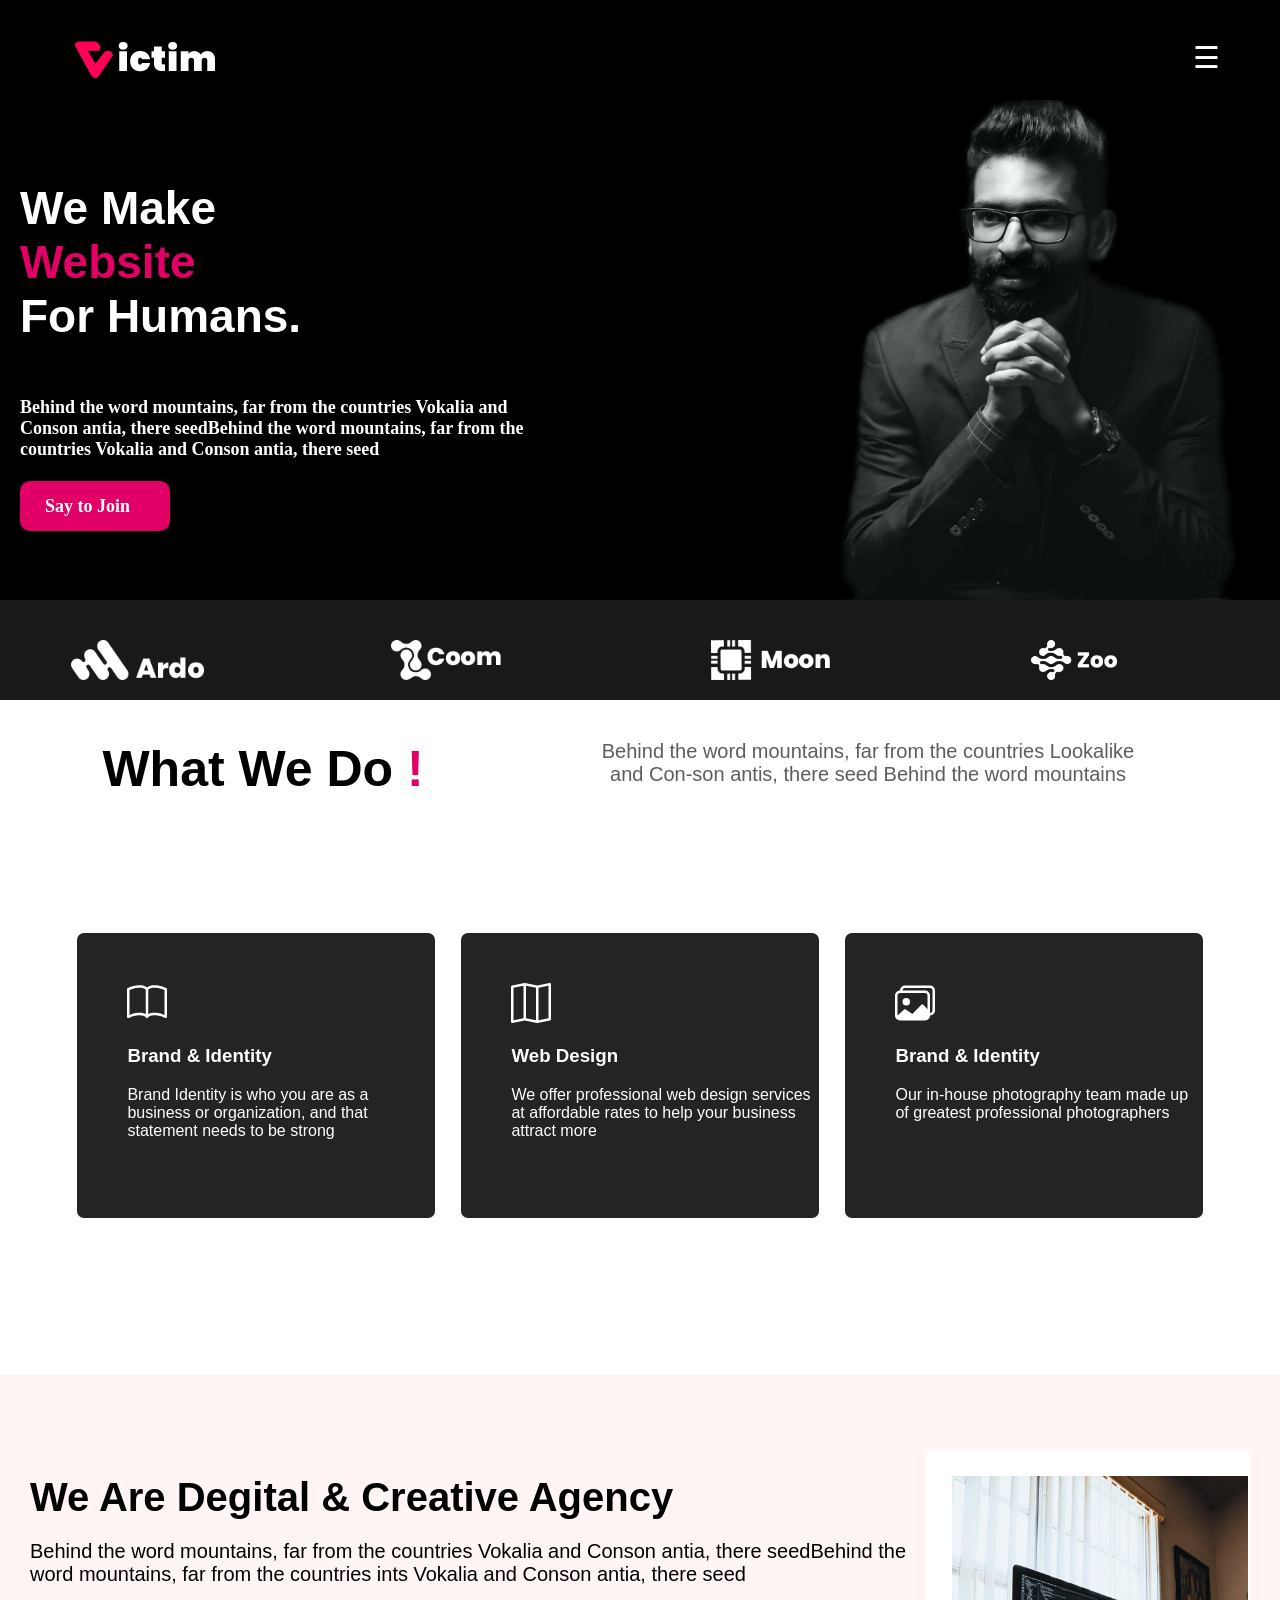
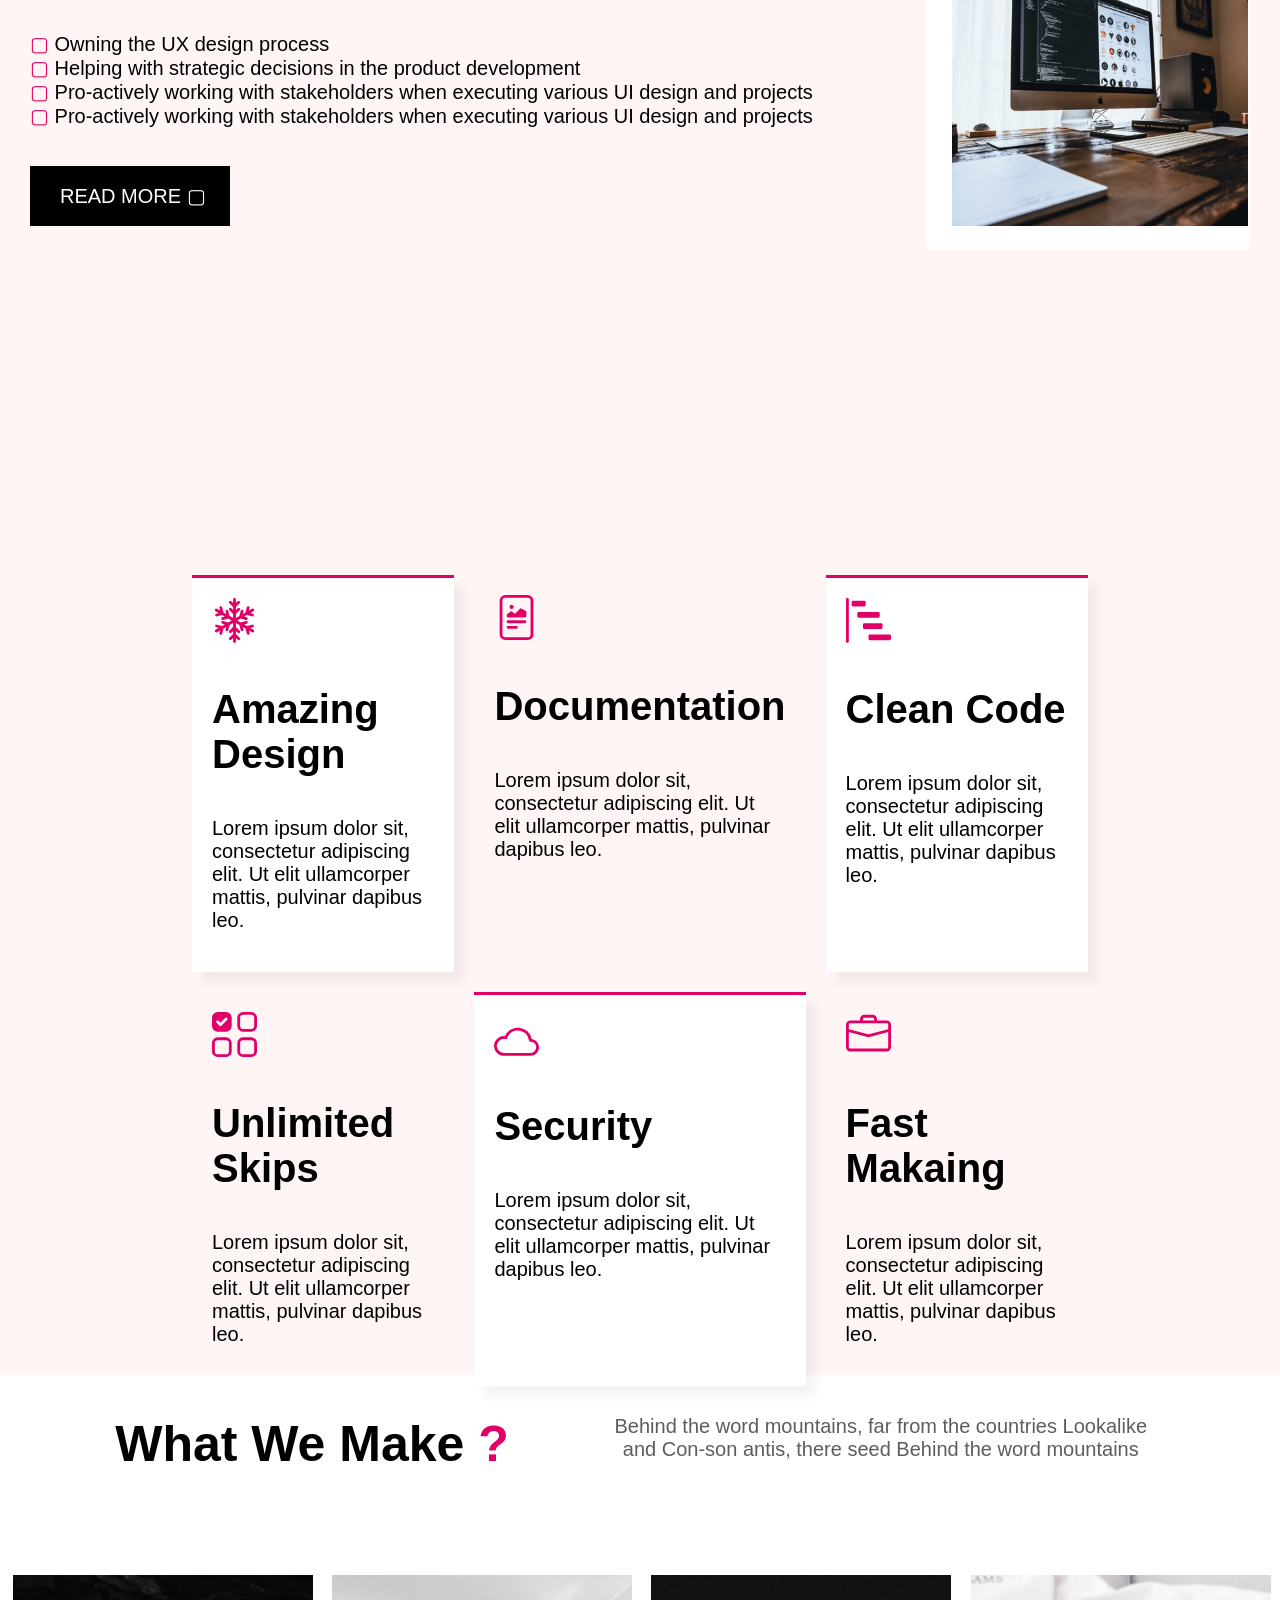
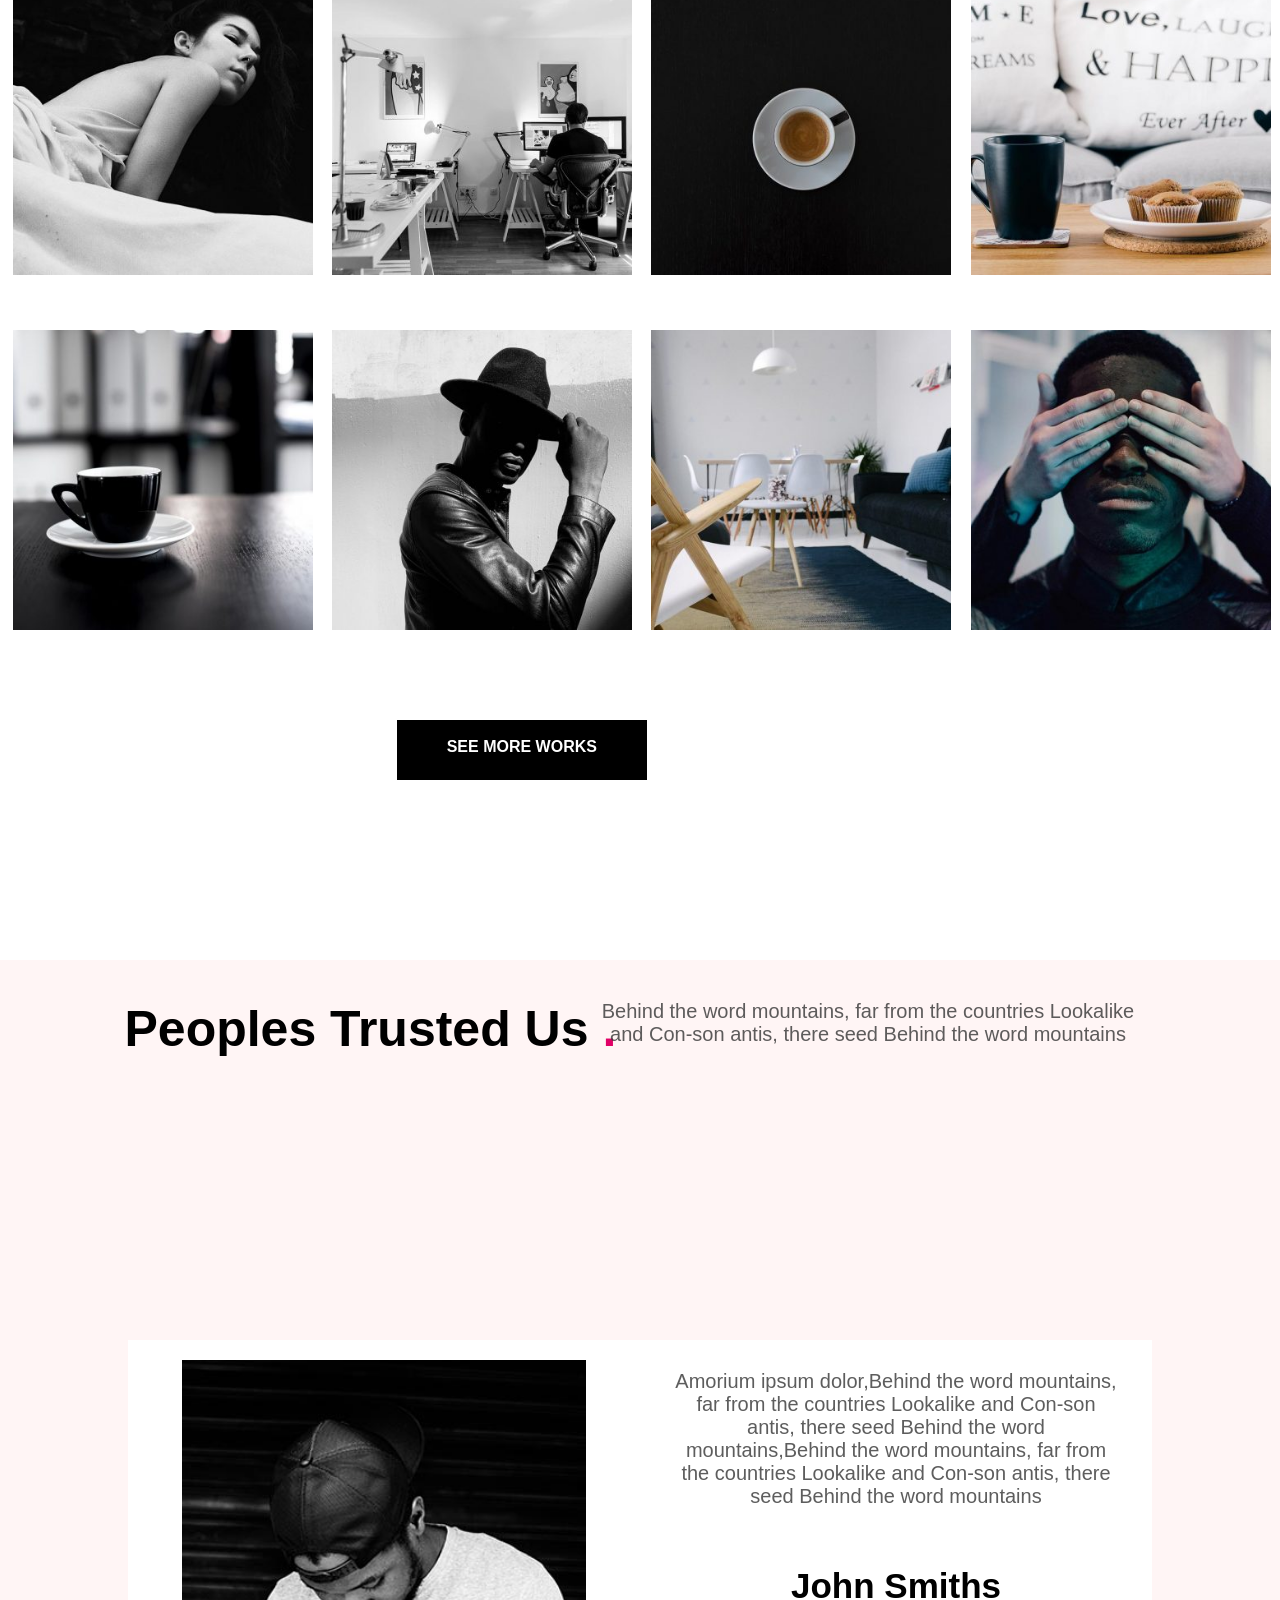
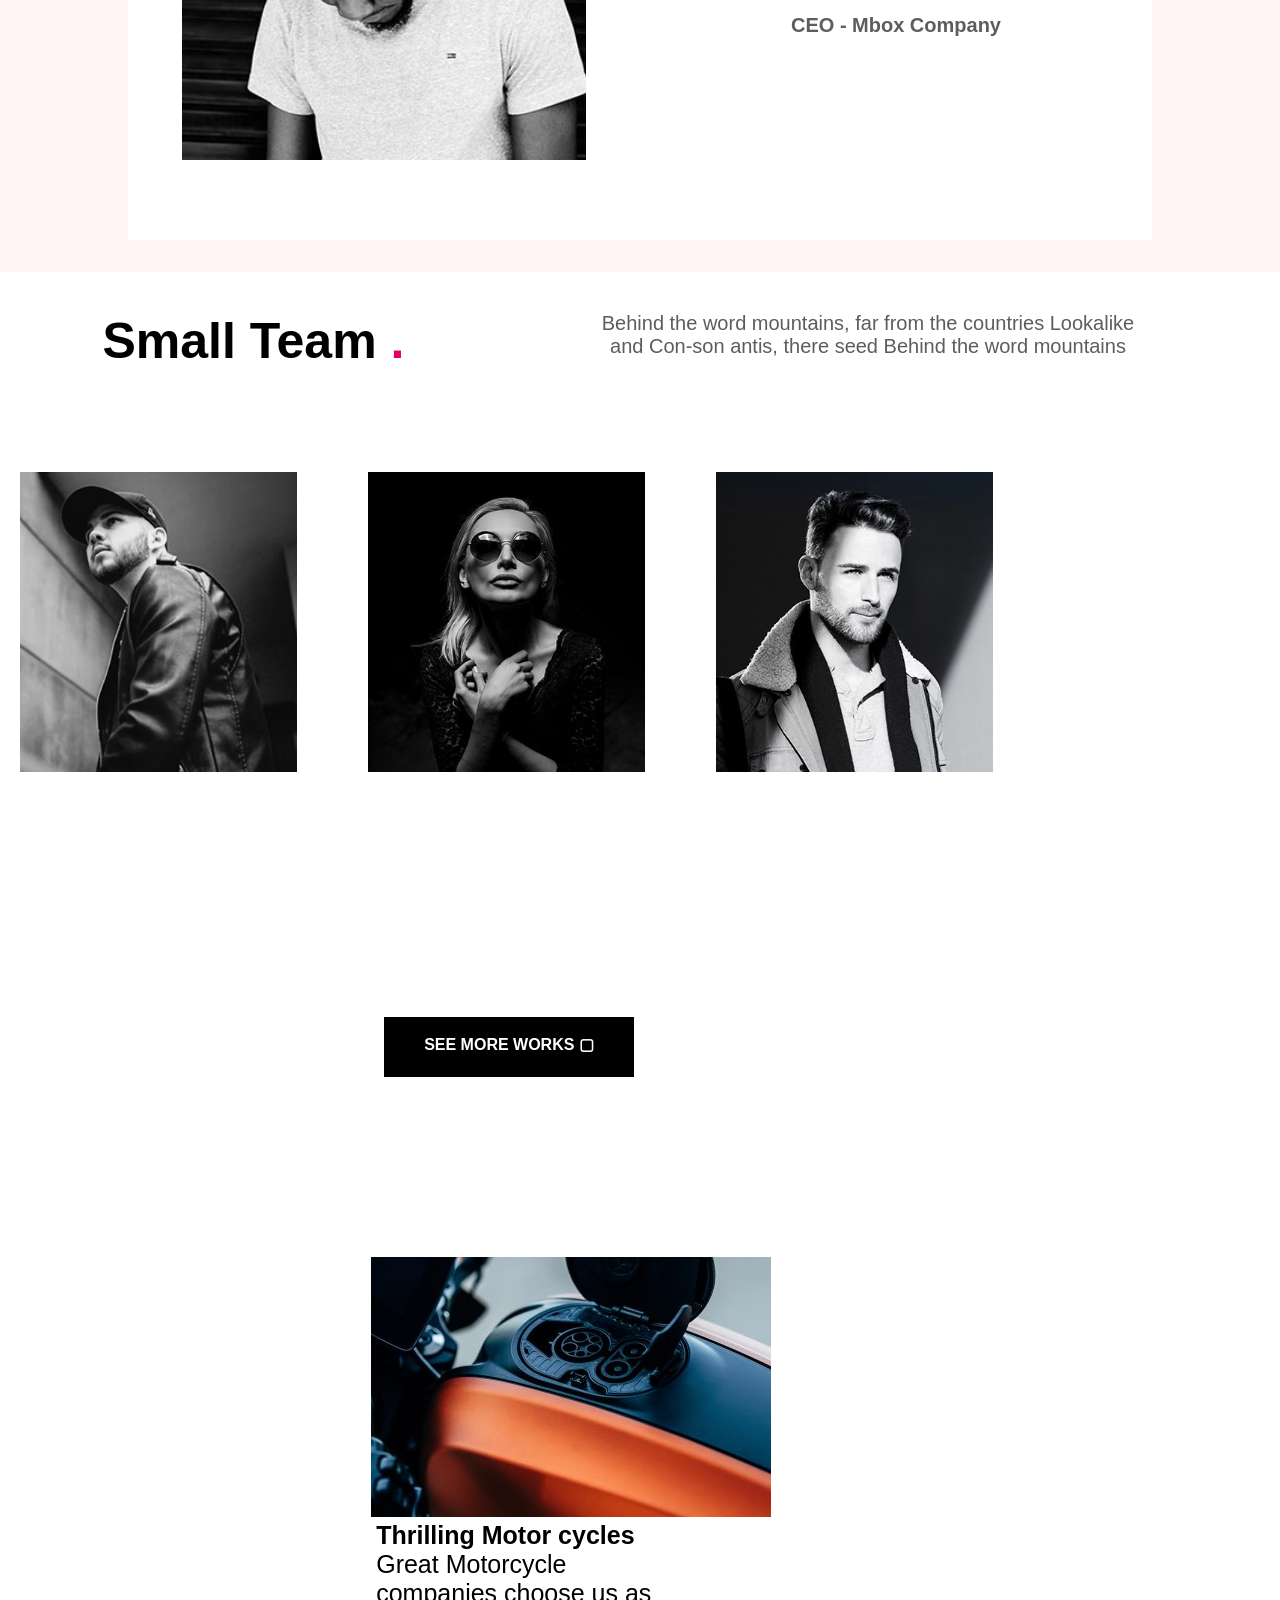
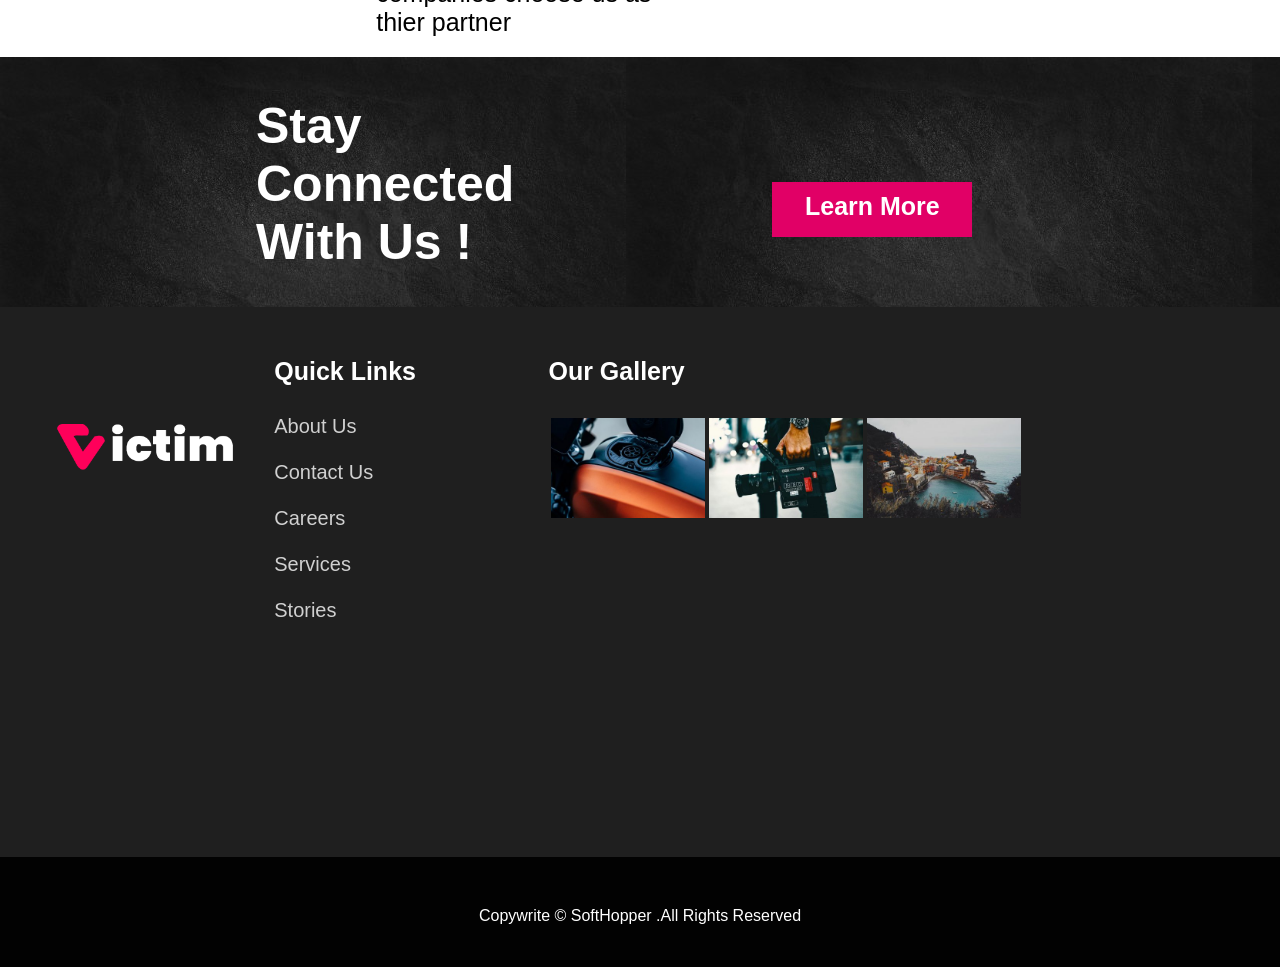
==== exp-2/main.html @ 95fe6850 "Add files via upload" ====
<!DOCTYPE html>
<html>
   <link rel="stylesheet" href="main.css">
<head>
<meta name="viewport" content="width=device-width, initial-scale=1">

<link rel="stylesheet" href="01.css">
</head>
<body>
<!-- slide bar starting -->
<div id="mySidenav" class="sidenav">
  
    <a href="javascript:void(0)" class="closebtn" onclick="closeNav()">&times;</a>
    <a href="#">About</a>
    <a href="#">Services</a>
    <a href="#">Clients</a>
    <a href="#">Contact</a>
  </div>

</div>
</div>
<!-- slidebar ending -->
<!-- top bar starting -->
<div class="grid-layout-1">
  <div class="g11"><p class="t1"><img src="Victim-Logo.png" alt="" height="40px"></p>
  </div>
  <div class="g12"><span style="font-size:30px;cursor:pointer; align-items: right; position: absolute; right: 0;   padding: 40px 8px 50px 32px; padding-right: 60px;" onclick="openNav()">&#9776;</span>
  </div>
</div>
<!-- top bar ending -->
<!-- main starting -->
<div class="grid-layout-2" ><img src="men in black.png" alt="" height="500px" style="position: absolute; right: 0; overflow-x: hidden;">
  <div class="g21"> <h1>We Make
    <span style="color: rgb(225, 0, 102);"><div class="animation"> Website</div></span>
     
     For Humans. <br><br><div class="t2">
    Behind the word mountains, far from the countries Vokalia and<br>Conson antia, there seedBehind the word mountains, far from the <br>countries Vokalia and Conson antia, there seed
  <br><br><div class="pinkbutton"><div style="padding-left: 25px; padding-top: 15px; ">Say to Join</div></div></h1></div>
  <div class="g22"></div>
</div>
<!-- main ending -->
<!-- sub main starting -->
<div class="grid-layout-3">
  <div class="g31"><div class="l1"><img src="logo-1.png" alt="" height="40px" style="padding-top: 20px;  padding-left: 20px;"></div></div>
  <div class="g32"><div class="l1"><img src="logo-2.png" alt="" height="40px" style="padding-top: 20px;  padding-left: 20px;"></div></div>
  <div class="g33"><div class="l1"><img src="logo-3.png" alt="" height="40px" style="padding-top: 20px;  padding-left: 20px;"></div></div>
  <div class="g34"><div class="l1"><img src="logo-4.png" alt="" height="40px" style="padding-top: 20px;  padding-left: 20px;"></div></div>
</div>



<!-- sub main ending -->
<div class="grid-layout-4">
  <div class="g41"><div class="t4">What We Do <span style="color: rgb(225, 0, 102);">!</span></div></div>
  <div class="g42">
    <div class="sub">Behind the word mountains, far from the countries Lookalike and Con-son antis, there seed Behind the word mountains

  </div>

  </div>

</div>


<div class="main2">




</div>
<div class="grid-layout-5">
    <div class="gp1"><div class="g51s">
        <svg xmlns="http://www.w3.org/2000/svg" width="40" height="40" fill="currentColor" class="bi bi-book"
            viewBox="0 0 16 16" style="color: rgb(255, 255, 255);">
            <path
                d="M1 2.828c.885-.37 2.154-.769 3.388-.893 1.33-.134 2.458.063 3.112.752v9.746c-.935-.53-2.12-.603-3.213-.493-1.18.12-2.37.461-3.287.811V2.828zm7.5-.141c.654-.689 1.782-.886 3.112-.752 1.234.124 2.503.523 3.388.893v9.923c-.918-.35-2.107-.692-3.287-.81-1.094-.111-2.278-.039-3.213.492V2.687zM8 1.783C7.015.936 5.587.81 4.287.94c-1.514.153-3.042.672-3.994 1.105A.5.5 0 0 0 0 2.5v11a.5.5 0 0 0 .707.455c.882-.4 2.303-.881 3.68-1.02 1.409-.142 2.59.087 3.223.877a.5.5 0 0 0 .78 0c.633-.79 1.814-1.019 3.222-.877 1.378.139 2.8.62 3.681 1.02A.5.5 0 0 0 16 13.5v-11a.5.5 0 0 0-.293-.455c-.952-.433-2.48-.952-3.994-1.105C10.413.809 8.985.936 8 1.783z" />
        </svg><br>
    <h3>Brand & Identity</h3>
    <p>Brand Identity is who you are as a business or organization, and that statement needs to be strong</p>
    </div>
    </div>
    
    <div class="gp2"><div class="g51s">
        <svg xmlns="http://www.w3.org/2000/svg" width="40" height="40" fill="currentColor" class="bi bi-map" viewBox="0 0 16 16">
            <path fill-rule="evenodd" d="M15.817.113A.5.5 0 0 1 16 .5v14a.5.5 0 0 1-.402.49l-5 1a.502.502 0 0 1-.196 0L5.5 15.01l-4.902.98A.5.5 0 0 1 0 15.5v-14a.5.5 0 0 1 .402-.49l5-1a.5.5 0 0 1 .196 0L10.5.99l4.902-.98a.5.5 0 0 1 .415.103zM10 1.91l-4-.8v12.98l4 .8V1.91zm1 12.98 4-.8V1.11l-4 .8v12.98zm-6-.8V1.11l-4 .8v12.98l4-.8z"/>
          </svg><br>
    <h3>Web Design</h3>
    <p>We offer professional web design services at affordable rates to help your business <br> attract more</p>
    </div></div>
    <div class="gp3"><div class="g51s">
        <svg xmlns="http://www.w3.org/2000/svg" width="40" height="40" fill="currentColor" class="bi bi-images" viewBox="0 0 16 16">
            <path d="M4.502 9a1.5 1.5 0 1 0 0-3 1.5 1.5 0 0 0 0 3z"/>
            <path d="M14.002 13a2 2 0 0 1-2 2h-10a2 2 0 0 1-2-2V5A2 2 0 0 1 2 3a2 2 0 0 1 2-2h10a2 2 0 0 1 2 2v8a2 2 0 0 1-1.998 2zM14 2H4a1 1 0 0 0-1 1h9.002a2 2 0 0 1 2 2v7A1 1 0 0 0 15 11V3a1 1 0 0 0-1-1zM2.002 4a1 1 0 0 0-1 1v8l2.646-2.354a.5.5 0 0 1 .63-.062l2.66 1.773 3.71-3.71a.5.5 0 0 1 .577-.094l1.777 1.947V5a1 1 0 0 0-1-1h-10z"/>
          </svg><br>
    <h3>Brand & Identity</h3>
    <p>Our in-house photography team made up of greatest professional photographers</p>
    </div></div>
</div>
<div class="mainofpart3">
    <div class="mn1">
<div class="t5"><b>We Are Degital & Creative Agency</b></div>
<p style="font-size: 20px;">
  Behind the word mountains, far from the countries Vokalia and Conson antia, there seedBehind the word
  mountains, far from the countries ints Vokalia and Conson antia, there seed

  <br><br><br>
  <span><span style="color: rgb(225, 0, 102);;">&#9634; </span> Owning the UX design process</span><br>
  <span><span style="color: rgb(225, 0, 102);;">&#9634; </span>Helping with strategic decisions in the
      product development</span><br>
  <span><span style="color: rgb(225, 0, 102);;">&#9634; </span>Pro-actively working with stakeholders when
      executing various UI design and projects</span><br>
  <span><span style="color: rgb(225, 0, 102);;">&#9634; </span>Pro-actively working with stakeholders when
      executing various UI design and projects</span><br>
</p>
<br>
<div class="box1"><br>
  <span style="padding-left: 30px;font-size: 20px;">READ MORE &#9634;</span>
</div>
<br><br>
</div>
<div class="mn2">
<div class="image"><img src="pc.jpg" alt="" class="image1"></div> 
</div>
</div>
<div class="mns1">
<div class="mn11">
<div style="height: 3px; background-color: rgb(225, 0, 102);"></div>
<div style="padding: 20px; "><svg xmlns="http://www.w3.org/2000/svg" width="45" height="45" fill="currentColor" class="bi bi-snow2"
      viewBox="0 0 16 16" style="color:rgb(225, 0, 102);">
      <path
          d="M8 16a.5.5 0 0 1-.5-.5v-1.293l-.646.647a.5.5 0 0 1-.707-.708L7.5 12.793v-1.086l-.646.647a.5.5 0 0 1-.707-.708L7.5 10.293V8.866l-1.236.713-.495 1.85a.5.5 0 1 1-.966-.26l.237-.882-.94.542-.496 1.85a.5.5 0 1 1-.966-.26l.237-.882-1.12.646a.5.5 0 0 1-.5-.866l1.12-.646-.884-.237a.5.5 0 1 1 .26-.966l1.848.495.94-.542-.882-.237a.5.5 0 1 1 .258-.966l1.85.495L7 8l-1.236-.713-1.849.495a.5.5 0 1 1-.258-.966l.883-.237-.94-.542-1.85.495a.5.5 0 0 1-.258-.966l.883-.237-1.12-.646a.5.5 0 1 1 .5-.866l1.12.646-.237-.883a.5.5 0 0 1 .966-.258l.495 1.849.94.542-.236-.883a.5.5 0 0 1 .966-.258l.495 1.849 1.236.713V5.707L6.147 4.354a.5.5 0 1 1 .707-.708l.646.647V3.207L6.147 1.854a.5.5 0 1 1 .707-.708l.646.647V.5a.5.5 0 0 1 1 0v1.293l.647-.647a.5.5 0 1 1 .707.708L8.5 3.207v1.086l.647-.647a.5.5 0 1 1 .707.708L8.5 5.707v1.427l1.236-.713.495-1.85a.5.5 0 1 1 .966.26l-.236.882.94-.542.495-1.85a.5.5 0 1 1 .966.26l-.236.882 1.12-.646a.5.5 0 0 1 .5.866l-1.12.646.883.237a.5.5 0 1 1-.26.966l-1.848-.495-.94.542.883.237a.5.5 0 1 1-.26.966l-1.848-.495L9 8l1.236.713 1.849-.495a.5.5 0 0 1 .259.966l-.883.237.94.542 1.849-.495a.5.5 0 0 1 .259.966l-.883.237 1.12.646a.5.5 0 0 1-.5.866l-1.12-.646.236.883a.5.5 0 1 1-.966.258l-.495-1.849-.94-.542.236.883a.5.5 0 0 1-.966.258L9.736 9.58 8.5 8.866v1.427l1.354 1.353a.5.5 0 0 1-.707.708l-.647-.647v1.086l1.354 1.353a.5.5 0 0 1-.707.708l-.647-.647V15.5a.5.5 0 0 1-.5.5z" />
  </svg>
  <h3 class="t7">Amazing Design</h3>
<p style="font-size: 20px;">Lorem ipsum dolor sit, consectetur adipiscing elit. Ut elit ullamcorper mattis, pulvinar dapibus leo.</p>
</div>
</div>
<div class="mn12">
<div style="padding: 20px; "><svg xmlns="http://www.w3.org/2000/svg" width="45" height="45" fill="currentColor" class="bi bi-file-richtext" viewBox="0 0 16 16" style="color:rgb(225, 0, 102);">
  <path d="M7 4.25a.75.75 0 1 1-1.5 0 .75.75 0 0 1 1.5 0zm-.861 1.542 1.33.886 1.854-1.855a.25.25 0 0 1 .289-.047l1.888.974V7.5a.5.5 0 0 1-.5.5H5a.5.5 0 0 1-.5-.5V7s1.54-1.274 1.639-1.208zM5 9a.5.5 0 0 0 0 1h6a.5.5 0 0 0 0-1H5zm0 2a.5.5 0 0 0 0 1h3a.5.5 0 0 0 0-1H5z"/>
  <path d="M2 2a2 2 0 0 1 2-2h8a2 2 0 0 1 2 2v12a2 2 0 0 1-2 2H4a2 2 0 0 1-2-2V2zm10-1H4a1 1 0 0 0-1 1v12a1 1 0 0 0 1 1h8a1 1 0 0 0 1-1V2a1 1 0 0 0-1-1z"/>
</svg>
  <h3 class="t7">Documentation</h3>
<p style="font-size: 20px;">Lorem ipsum dolor sit, consectetur adipiscing elit. Ut elit ullamcorper mattis, pulvinar dapibus leo.</p>
</div>
</div>

<div class="mn13">
<div style="height: 3px; background-color: rgb(225, 0, 102);"></div>
<div style="padding: 20px; "><svg xmlns="http://www.w3.org/2000/svg" width="45" height="45" fill="currentColor" class="bi bi-bar-chart-steps" viewBox="0 0 16 16" style="color:rgb(225, 0, 102);">
  <path d="M.5 0a.5.5 0 0 1 .5.5v15a.5.5 0 0 1-1 0V.5A.5.5 0 0 1 .5 0zM2 1.5a.5.5 0 0 1 .5-.5h4a.5.5 0 0 1 .5.5v1a.5.5 0 0 1-.5.5h-4a.5.5 0 0 1-.5-.5v-1zm2 4a.5.5 0 0 1 .5-.5h7a.5.5 0 0 1 .5.5v1a.5.5 0 0 1-.5.5h-7a.5.5 0 0 1-.5-.5v-1zm2 4a.5.5 0 0 1 .5-.5h6a.5.5 0 0 1 .5.5v1a.5.5 0 0 1-.5.5h-6a.5.5 0 0 1-.5-.5v-1zm2 4a.5.5 0 0 1 .5-.5h7a.5.5 0 0 1 .5.5v1a.5.5 0 0 1-.5.5h-7a.5.5 0 0 1-.5-.5v-1z"/>
</svg>
  <h3 class="t7">Clean Code</h3>
<p style="font-size: 20px;">Lorem ipsum dolor sit, consectetur adipiscing elit. Ut elit ullamcorper mattis, pulvinar dapibus leo.</p>
</div>
</div>

<div class="mn14">
<div style="padding: 20px; "><svg xmlns="http://www.w3.org/2000/svg" width="45" height="45" fill="currentColor" class="bi bi-ui-checks-grid" viewBox="0 0 16 16" style="color:rgb(225, 0, 102);">
<path d="M2 10h3a1 1 0 0 1 1 1v3a1 1 0 0 1-1 1H2a1 1 0 0 1-1-1v-3a1 1 0 0 1 1-1zm9-9h3a1 1 0 0 1 1 1v3a1 1 0 0 1-1 1h-3a1 1 0 0 1-1-1V2a1 1 0 0 1 1-1zm0 9a1 1 0 0 0-1 1v3a1 1 0 0 0 1 1h3a1 1 0 0 0 1-1v-3a1 1 0 0 0-1-1h-3zm0-10a2 2 0 0 0-2 2v3a2 2 0 0 0 2 2h3a2 2 0 0 0 2-2V2a2 2 0 0 0-2-2h-3zM2 9a2 2 0 0 0-2 2v3a2 2 0 0 0 2 2h3a2 2 0 0 0 2-2v-3a2 2 0 0 0-2-2H2zm7 2a2 2 0 0 1 2-2h3a2 2 0 0 1 2 2v3a2 2 0 0 1-2 2h-3a2 2 0 0 1-2-2v-3zM0 2a2 2 0 0 1 2-2h3a2 2 0 0 1 2 2v3a2 2 0 0 1-2 2H2a2 2 0 0 1-2-2V2zm5.354.854a.5.5 0 1 0-.708-.708L3 3.793l-.646-.647a.5.5 0 1 0-.708.708l1 1a.5.5 0 0 0 .708 0l2-2z"/>
</svg>
<h3 class="t7">Unlimited Skips</h3>
<p style="font-size: 20px;">Lorem ipsum dolor sit, consectetur adipiscing elit. Ut elit ullamcorper mattis, pulvinar dapibus leo.</p>
</div>
</div>

<div class="mn15">
<div style="height: 3px; background-color: rgb(225, 0, 102);"></div>
<div style="padding: 20px; "><svg xmlns="http://www.w3.org/2000/svg" width="45" height="45" fill="currentColor" class="bi bi-cloudy" viewBox="0 0 16 16" style="color:rgb(225, 0, 102);">
  <path d="M13.405 8.527a5.001 5.001 0 0 0-9.499-1.004A3.5 3.5 0 1 0 3.5 14.5H13a3 3 0 0 0 .405-5.973zM8.5 5.5a4 4 0 0 1 3.976 3.555.5.5 0 0 0 .5.445H13a2 2 0 0 1-.001 4H3.5a2.5 2.5 0 1 1 .605-4.926.5.5 0 0 0 .596-.329A4.002 4.002 0 0 1 8.5 5.5z"/>
</svg>
  <h3 class="t7">Security</h3>
<p style="font-size: 20px;">Lorem ipsum dolor sit, consectetur adipiscing elit. Ut elit ullamcorper mattis, pulvinar dapibus leo.</p>
</div>
</div>

<div class="mn16">
<div style="padding: 20px; "><svg xmlns="http://www.w3.org/2000/svg" width="45" height="45" fill="currentColor" class="bi bi-briefcase" viewBox="0 0 16 16" style="color:rgb(225, 0, 102);">
<path d="M6.5 1A1.5 1.5 0 0 0 5 2.5V3H1.5A1.5 1.5 0 0 0 0 4.5v8A1.5 1.5 0 0 0 1.5 14h13a1.5 1.5 0 0 0 1.5-1.5v-8A1.5 1.5 0 0 0 14.5 3H11v-.5A1.5 1.5 0 0 0 9.5 1h-3zm0 1h3a.5.5 0 0 1 .5.5V3H6v-.5a.5.5 0 0 1 .5-.5zm1.886 6.914L15 7.151V12.5a.5.5 0 0 1-.5.5h-13a.5.5 0 0 1-.5-.5V7.15l6.614 1.764a1.5 1.5 0 0 0 .772 0zM1.5 4h13a.5.5 0 0 1 .5.5v1.616L8.129 7.948a.5.5 0 0 1-.258 0L1 6.116V4.5a.5.5 0 0 1 .5-.5z"/>
</svg>
<h3 class="t7">Fast Makaing</h3>
<p style="font-size: 20px;">Lorem ipsum dolor sit, consectetur adipiscing elit. Ut elit ullamcorper mattis, pulvinar dapibus leo.</p>
</div>
</div>
</div>

<div style="margin-left: 1vw;">
    <div class="grid-layout-4">
        <div class="g41">
            <div class="t4">What We Make <span style="color: rgb(225, 0, 102);">?</span></div>
        </div>
        <div class="g42">
            <div class="sub">Behind the word mountains, far from the countries Lookalike and Con-son antis, there
                seed Behind the word mountains
            </div>
        </div>

    </div>

    <div class="grid-layout-6">
        <div class="g61" onmouseover="E1()" onmouseout="D1()">
            <img src="g1.jpg" class="hp1">
            <div class="im11">
                <div style="position: absolute; bottom: 0; padding: 30px; visibility: hidden; color: white;"
                    id="T1">
                    <span style="font-size: 25px;">Modelling</span><br>
                    <span style="font-size: 15px;">Design, Minimal</span>
                </div>
            </div>
        </div>
        <div class="g62" onmouseover="E2()" onmouseout="D2()">
            <img src="g2.jpg" class="hp1">
            <div class="im12">
                <div style="position: absolute; bottom: 0; padding: 30px; visibility: hidden; color: white;"
                    id="T2">
                    <span style="font-size: 25px;">Product baranding</span><br>
                    <span style="font-size: 15px;">Modelling, Design</span>
                </div>
            </div>
        </div>
        <div class="g63" onmouseover="E3()" onmouseout="D3()">
            <img src="g3.jpg" class="hp1">
            <div class="im13">
                <div style="position: absolute; bottom: 0; padding: 30px; visibility: hidden; color: white;"
                    id="T3">
                    <span style="font-size: 25px;">Coffee Cup</span><br>
                    <span style="font-size: 15px;">Modelling, Design</span>
                </div>
            </div>
        </div>
        <div class="g64" onmouseover="E4()" onmouseout="D4()">
            <img src="g4.jpg" class="hp1">
            <div class="im14">
                <div style="position: absolute; bottom: 0; padding: 30px; visibility: hidden; color: white;"
                    id="T4">
                    <span style="font-size: 25px;">Love and Happiness</span><br>
                    <span style="font-size: 15px;">Modelling, Design</span>
                </div>
            </div>
        </div>
        <div class="g65" onmouseover="E5()" onmouseout="D5()">
            <img src="g5.jpg" class="hp1">
            <div class="im15">
                <div style="position: absolute; bottom: 0; padding: 30px; visibility: hidden; color: white;"
                    id="T5">
                    <span style="font-size: 25px;">Morning Teacup</span><br>
                    <span style="font-size: 15px;">Modelling, Design</span>
                </div>
            </div>
        </div>
        <div class="g66" onmouseover="E6()" onmouseout="D6()">
            <img src="g6.jpg" class="hp1">
            <div class="im16">
                <div style="position: absolute; bottom: 0; padding: 30px; visibility: hidden; color: white;"
                    id="T6">
                    <span style="font-size: 25px;">Winter Fashion</span><br>
                    <span style="font-size: 15px;">Modelling, Design</span>
                </div>
            </div>
        </div>
        <div class="g67" onmouseover="E7()" onmouseout="D7()">
            <img src="g7.jpg" class="hp1">
            <div class="im17">
                <div style="position: absolute; bottom: 0; padding: 30px; visibility: hidden; color: white;"
                    id="T7">
                    <span style="font-size: 25px;">Interior design</span><br>
                    <span style="font-size: 15px;">Modelling, Design</span>
                </div>
            </div>
        </div>          
        <div class="g68" onmouseover="E8()" onmouseout="D8()">
            <img src="g8.jpg" class="hp1">
            <div class="im18">
                <div style="position: absolute; bottom: 0; padding: 30px; visibility: hidden; color: white;"
                    id="T8">
                    <span style="font-size: 25px;">Loud Website</span><br>
                    <span style="font-size: 15px;">Modelling, Design</span>
                </div>
            </div>
        </div>
    </div>
    <div  class="box2"><br>
        <span style="font: size 25px;"><b>SEE MORE WORKS</b></span>
    </div>        </div>
</div>
<div class="MainofPart5">
    <div class="grid-layout-4">
        <div class="g41">
            <div class="t4">Peoples Trusted Us <span style="color: rgb(225, 0, 102);">.</span></div>
        </div>
        <div class="g42">
            <div class="sub">Behind the word mountains, far from the countries Lookalike and Con-son antis, there
                seed Behind the word mountains
            </div>
        </div>   
    </div>
<div class="cap">
    <div class="c1">
      <img src="client1.jpg" alt="" class="client1">
    </div>
     <div class="c2">
       <div class="sub3">
           Amorium ipsum dolor,Behind the word mountains, far from the countries Lookalike and Con-son antis, there
           seed Behind the word mountains,Behind the word mountains, far from the countries Lookalike and Con-son antis, there
           seed Behind the word mountains
     
         <br><br>
         <b><p style="font-size: 35px; color: black;" class="js1">John Smiths 
            <footer style="margin-top: -3vh;" class="js1">CEO - Mbox Company
        </footer></p></b>
        </div>

    </div>
</div>
</div>
<!-- MAIN OF PART 5 ENDING -->
<!-- MAIN OF PART 5 ENDING -->
<div class="grid-layout-4">
    <div class="g41">
        <div class="t4">Small Team <span style="color: rgb(225, 0, 102);">.</span></div>
    </div>
    <div class="g42">
        <div class="sub">Behind the word mountains, far from the countries Lookalike and Con-son antis, there
            seed Behind the word mountains
        </div>
    </div>
    
    
</div>

<div class="grid-layout-7">
    <div class="g71" onmouseover="s1()" onmouseout="t1()">
        <img src="team-1.jpg" class="team1" >
        <div class="tm11">
            <div style="position: absolute; padding: 30px; bottom: 0;visibility: hidden; color: white;"
                id="p1">
                <span style="font-size: 25px;">Modelling</span><br>
                <span style="font-size: 15px;">Design, Minimal</span>
            </div>
        </div>
    </div>
    <div class="g72" onmouseover="s2()" onmouseout="t2()">
        <img src="team-2.jpg" class="team1">
        <div class="tm12">
            <div style="position: absolute; bottom: 0; padding: 30px; visibility: hidden; color: white;"
                id="p2">
                <span style="font-size: 25px;">Coffee Cup</span><br>
                <span style="font-size: 15px;">Modelling, Design</span>
            </div>
        </div>
    </div>
    <div class="g73" onmouseover="s3()" onmouseout="t3()">
        <img src="team-3.jpg" class="team1" >
        <div class="tm13">
            <div style="position: absolute; bottom: 0; padding: 30px; visibility: hidden; color: white;"
                id="p3">
                <span style="font-size: 25px;">Coffee Cup</span><br>
                <span style="font-size: 15px;">Modelling, Design</span>
            </div>
        </div>
    </div>

</div>
<div  class="box2"><br>
<span style="font: size 25px;"><b>SEE MORE WORKS &#9634;</b></span>
</div>
</div>
<div class="slider">
    <div class="flex-layout">
        <div class="f1">
      <img src="u1.jpg" alt="" style="width: 400px; ">
         <div style="padding-left: 5px;padding-bottom: 5vw;padding-right: 100px; font-size: 25px;">
        <b>Thrilling Motor cycles</b><br>
        Great Motorcycle companies choose us as thier partner 
        </div>
        </div>
        <div class="f2">
            <img src="u2.jpg" alt="" style="width: 400px;">
            <div style="padding-left: 50px;padding-bottom: 5vw;padding-right: 100px; font-size: 25px;">
                <b>Amazing visuals</b><br>
                   Our website is filled with amazing photos
                </div>
        </div>
        <div class="f3">
            <img src="u6.jpg" alt="" style="width: 400px;">
            <div style="padding-left: 50px;padding-bottom: 5vw;padding-right: 100px; font-size: 25px;">
                <b>Most beutiful landscape in </b><br>
                Great Motorcycle companies choose us as thier partner 
                </div>
        </div> </div> </div>
        <!-- <div class="f4"></div>

            <div class="f5"></div> -->

            <diV class="grid-layout-8" style="background-image: url(b4.jpg);">

             <div class="g81"><div class="t8" style="color: white;">Stay Connected With Us !</div></div>
             <div class="g82">
                 <div class="box5" style="width: 200px; background-color: rgb(225, 0, 102); height: 45px; margin-left: 130px; text-align: center; font-size: 25px; padding-top: 10px;">
                    <span style="font: size 30px;margin-left: 0px; color: white;"><b>Learn More</b></span>
                </div>

                </div>
            </diV>          
  <div style="background-color: rgba(0, 0, 0, .88); width: 100%;"> <div class="mainlast">
       <div class="grid-layout-l">
       <div class="l1"><img src="Victim-Logo.png" alt="" height="50px" style="padding-top: 5vh;"></div>
       <div class="l2">
           <div class="z1"> Quick Links <br><br>
           </div>
           <div class="z2">About Us <br><br>
        Contact Us <br><br>
         Careers <br><br> Services <br><br> Stories</div>
       </div>
       <div class="l3">
        <div class="z1"> Our Gallery <br><br>
            <table>
                <th><img src="u1.jpg" alt="" height="100px"></th>
                <th><img src="u2.jpg" alt="" height="100px"></th>
                <th><img src="u6.jpg" alt="" height="100px"></th>
            </table>
       </div>
   </div></div></div>
   <div class="copywrite">
   Copywrite &#169; SoftHopper .All Rights Reserved
   </div>

<script>
     function s1() {
            document.getElementById("p1").style.visibility = "visible";
        }
        function t1() {
            document.getElementById("p1").style.visibility = "hidden";
        }
        function s2() {
            document.getElementById("p2").style.visibility = "visible";
        }
        function t2() {
            document.getElementById("p2").style.visibility = "hidden";
        }
        function s3() {
            document.getElementById("p3").style.visibility = "visible";
        }
        function t3() {
            document.getElementById("p3").style.visibility = "hidden";
        }
     function E1() {
            document.getElementById("T1").style.visibility = "visible";
        }
        function D1() {
            document.getElementById("T1").style.visibility = "hidden";
        }
        function E2() {
            document.getElementById("T2").style.visibility = "visible";
        }
        function D2() {
            document.getElementById("T2").style.visibility = "hidden";
        }
        function E3() {
            document.getElementById("T3").style.visibility = "visible";
        }
        function D3() {
            document.getElementById("T3").style.visibility = "hidden";
        }
        function E4() {
            document.getElementById("T4").style.visibility = "visible";
        }
        function D4() {
            document.getElementById("T4").style.visibility = "hidden";
        }
        function E5() {
            document.getElementById("T5").style.visibility = "visible";
        }
        function D5() {
            document.getElementById("T5").style.visibility = "hidden";
        }
        function E6() {
            document.getElementById("T6").style.visibility = "visible";
        }
        function D6() {
            document.getElementById("T6").style.visibility = "hidden";
        }
        function E7() {
            document.getElementById("T7").style.visibility = "visible";
        }
        function D7() {
            document.getElementById("T7").style.visibility = "hidden";
        }
        function E8() {
            document.getElementById("T8").style.visibility = "visible";
        }
        function D8() {
            document.getElementById("T8").style.visibility = "hidden";
        }
function openNav() {
  document.getElementById("mySidenav").style.width = "250px";
}

function closeNav() {
  document.getElementById("mySidenav").style.width = "0";
}

</script>
   
</body>
</html>
---- exp-2/main.css ----
body {
    font-family: "Lato", sans-serif;
    margin: 0%;
    overflow-x: hidden;
  }

  
  .sidenav {
    height: 100%;
    width: 0;
    position: fixed;
    z-index: 1;
    top: 0;
    left: 0;
    background-color: rgb(12, 11, 11);
    overflow-x: hidden;
    transition: 0.5s;
    padding-top: 60px;
  }
  
  .sidenav a {
    padding: 8px 8px 8px 32px;
    text-decoration: none;
    font-size: 25px;
    color: #818181;
    display: block;
    transition: 0.3s;
  }
  
  .sidenav a:hover {
    color: #f1f1f1;
  }
  
  .sidenav .closebtn {
    position: absolute;
    top: 0;
    right: 25px;
    font-size: 36px;
    margin-left: 50px;
  }
  
  @media screen and (max-height: 450px) {
    .sidenav {padding-top: 15px;}
    .sidenav a {font-size: 18px;}
  }
  .g11{
    height: 100%;
    width: 100%;
    background-color: rgb(0, 0, 0);
    grid-area: g11;
    font-size: 40px;
    color: white;
  
    /* position: fixed; */
  }
  .g12{
    height: 100%;
    width: 100%;
    background-color: rgb(0, 0, 0);
    grid-area: g12;
    color: white;
  }
.grid-layout-1{
  width: 100%;
  height: 100px;
  /* position: fixed; */

  display: grid;
  grid-template-columns: 1fr, 1fr;
  grid-template-rows: 1fr;
  grid-template-areas:
  "g11 g12 ";
  /* justify-items: center;
  align-items: center;
   */
}
.t1{
  color: white;
  padding-left: 70px;
}
/* main */
.g21{
  height: 100%;
  width: 100%;
  background-color: rgb(0,0,0);
  grid-area: g21;
  font-size: 40px;
  color: white;

  /* position: fixed; */
}
.g22{
  height: 100%;
  width: 100%;
  background-color: rgb(0, 0, 0);
  grid-area: g22;
  color: rgb(0, 0, 0);
}
.grid-layout-2{
width: 100%;
height: 500px;
/* position: absolute; */

display: grid;
grid-template-columns: 1fr, 1fr;
grid-template-rows: 1fr;
grid-template-areas:
"g21 g22 ";
justify-items: center;
align-items: center;
overflow: hidden;

}
h1{
  color: white;
  position: relative;
  font-size: 46px;
  padding-left: 20px;
  padding-top: 50px;

}
.t2{
  color: white;
  font-family:Cambria, Cochin, Georgia, Times, 'Times New Roman', serif;
  font-size: 18px;
}
.pinkbutton{
  background-color: rgb(225, 0, 102);
  height: 50px;
  width: 150px;
  border-radius: 10px;
}

/* sub main starting */
.g31{
  height: 100%;
  width: 100%;
  background-color: rgb(25, 25, 25);
  grid-area: g31;
  
  color: white;
  

  /* position: fixed; */
}
.g32{
  height: 100%;
  width: 100%;
  background-color: rgb(25, 25, 25);
  grid-area: g32;
  color: white;
}
.g33{
  height: 100%;
  width: 100%;
  background-color: rgb(25, 25, 25);
  grid-area: g33;

  color: white;

  /* position: fixed; */
}
.g34{
  height: 100%;
  width: 100%;
  background-color: rgb(25, 25, 25);
  grid-area: g34;

  color: white;

  /* position: fixed; */
}

.grid-layout-3{
width: 100%;
height: 500px;


 display: grid;
grid-template-columns: 1fr;
grid-template-rows: 1fr, 1fr, 1fr, 1fr;;
grid-template-areas:
"g31"
"g32"
"g33"
"g34";

justify-items: center;
align-items: center; 

} 
.l1{
  padding-left: 35vw;
  padding-top: 20px;
}

.g41{
  height: 100%;
  width: 100%;
  grid-area: g41;
}
.g42{
  height: 100%;
  width: 100%;
  grid-area: g42;
}
.grid-layout-4{
  width: 100%;
  height: 250px;
  
  
   display: grid;
  grid-template-columns: 1fr;
  grid-template-rows: 1fr, 1fr;
  grid-template-areas:
  "g41"
  "g42";
  
  justify-items: center;
  align-items: center; 
  
  } 

  .t4{
    padding-top: 10vh;
    font-size: 50px;
    font-weight: 700;
    padding-left: 10vw;
    padding-right: 10vw;
  }
  .sub{
    max-width: 80vw;
    padding-left: 10vw;
    color: rgba(53, 52, 52, .8);
    font-size: 20px;
    text-align: center;
  }

.animation{
  animation-name: website;
  animation-duration: 10s;
  /* animation-timing-function: ease-in-out; */
  animation-fill-mode: forwards;
  animation-iteration-count: infinite;
  position: sticky;
  width: 200px;
  overflow: hidden;
}

@keyframes website {
  0%{width:0%;}
  50%{width:50%;}
  100%{width:100%;}
  
}






@media only screen and (min-width: 1090px) {
  .g31{
    height: 100%;
    width: 100%;
    background-color: rgb(25, 25, 25);
    grid-area: g31;
  
    color: white;
    
  
    /* position: fixed; */
  }
  .g32{
    height: 100%;
    width: 100%;
    background-color: rgb(25, 25, 25);
    grid-area: g32;
    color: white;
  }
  .g33{
    height: 100%;
    width: 100%;
    background-color: rgb(25, 25, 25);
    grid-area: g33;
  
    color: white;
  
    /* position: fixed; */
  }
  .g34{
    height: 100%;
    width: 100%;
    background-color: rgb(25, 25, 25);
    grid-area: g34;
  
    color: white;
  
    /* position: fixed; */
  }
  .grid-layout-3{
    width: 100%;
    height: 100px;
    
    
     display: grid;
    grid-template-columns: 1fr 1fr 1fr 1fr;
    grid-template-rows: 1fr;
    grid-template-areas:
    "g31 g32 g33 g34";
/*    
    justify-items: center;
    align-items: center;  */
    
    }
    .l1{
      padding-left: 4vw;
      padding-top: 20px;  
      }
      .g41{
        height: 100%;
        width: 100%;
        grid-area: g41;
        margin-left: 10vw;
      }
      .g42{
        height: 100%;
        width: 80%;
        grid-area: g42;
      }
      .grid-layout-4{
        width: 1200px;
        height: 200px;
        
        
         display: grid;
        grid-template-columns: 1fr 1fr;
        grid-template-rows: 1fr;
        grid-template-areas:
        "g41 g42";
        
        justify-items: center;
        align-items: center; 
        
        } 
        .t4{
          padding-top: 40px;
          font-size: 50px;
          font-weight: 700;
          padding-left: 3vw;
          padding-right: 2vw;
        }
        .sub{
 
          color: rgba(53, 52, 52, .8);
          font-size: 20px;
          text-align: center;
          padding-top: 40px;
          margin-left: -15vw;
        }
}  
/* part 2 */
/* part 2 */
/* part 2 */
/* part /* part 2 */

.gp1{
    height: 95%;
    width: 93%;
    grid-area: gp1;
    color: rgb(243, 240, 235);
    background-color: rgba(14, 12, 12, .9);
    border-radius: 7px;
  
  
  }
  .gp2{
    height: 95%;
    width: 93%;
    grid-area: gp2;
    background-color: rgba(14, 12, 12, .9);
    color: rgb(243, 240, 235);
    border-radius: 7px;
  

  }
  .gp3{
    height: 95%;
    width: 93%;
    grid-area: gp3;
    background-color: rgba(14, 12, 12, .9);
    color: rgb(243, 240, 235);
    border-radius: 7px;
  
  
  }
  .grid-layout-5{
    width: 100%;
    height: 700px;
    
    
     display: grid;
    grid-template-columns: 1fr;
    grid-template-rows: 1fr, 1fr, 1fr;
    grid-template-areas:
    "gp1"
    "gp2"
    "gp3";
    
    justify-items: center;
    align-items: center;
    /* background-color: chartreuse; */
    padding-top: 25px;
    padding-bottom: 150px;
    
    } 

    .g51s{
        padding-left: 50px; 
        color: white;
        padding-top: 50px;
    }

.gp1:hover{
    background-color: rgb(225, 0, 102);
}
.gp2:hover{
    background-color: rgb(225, 0, 102);
}
.gp3:hover{
    background-color: rgb(225, 0, 102);
}


@media only screen and (min-width: 1090px) {

  .gp1{
    height: 95%;
    width: 93%;
    grid-area: gp1;
    color: rgb(243, 240, 235);
    background-color: rgba(14, 12, 12, .9);
    border-radius: 7px;
  
  
  }
  .gp2{
    height: 95%;
    width: 93%;
    grid-area: gp2;
    background-color: rgba(14, 12, 12, .9);
    color: rgb(243, 240, 235);
    border-radius: 7px;
  

  }
  .gp3{
    height: 95%;
    width: 93%;
    grid-area: gp3;
    background-color: rgba(14, 12, 12, .9);
    color: rgb(243, 240, 235);
    border-radius: 7px;
  
  
  }
  .grid-layout-5{
    width: 90%;
    height: 300px;
    
    
     display: grid;
    grid-template-columns: 1fr 1fr 1fr;
    grid-template-rows: 1fr;
    grid-template-areas:
    "gp1 gp2 gp3";
    
    justify-items: center;
    align-items: center;
    padding-top: 25px;
    padding-bottom: 150px;
    margin-left: 5vw;
    
    } 

    .g51s{
        padding-left: 50px; 
        color: white;
        padding-top: 50px;
    }
}
/* part 3 */
/* part 3 */
/* part 4 */
/* part 4 */
/* part 4 */
/* part 4 */
/* part 4 */
/* part 4 */
.mn1{
    height: 100%;
    width: 100%;
    grid-area: mn1;
}
.mn2{
    height: 100%;
    width: 100%;
    background-color: white;
     width: 100%;
    grid-area: mn2;
    margin-bottom: 50px;
}
.mainofpart3{
    height: 170vh;

    background-color: rgb(255, 245, 245);
    padding-top: 100px;
    padding-left: 30px;
    padding-bottom: 100px;
    padding-right: 30px;
    display: grid;
    grid-template-columns: 1fr;
    grid-template-rows: 1fr 1fr;
    grid-template-areas:
    "mn1"
    "mn2";
    
    justify-items: center;
    align-items: center;

}
.mn11{
    height: 100%;
    width: 100%;
    grid-area: mn11;
    background-color: white;
    box-shadow: 10px 10px 10px rgba(0,0,0,0.05);
    /* , inset 5px 5px 8px rgba(0,0,0,0.5) */
}
.mn12{
    height: 100%;
    width: 100%;
    grid-area: mn12;
    /* background-color: white; */
}
.mn13{
    height: 100%;
    width: 100%;
    grid-area: mn13;
    background-color: white;
    box-shadow: 10px 10px 10px rgba(0,0,0,0.05);

}
.mn14{
    height: 100%;
    width: 100%;
    grid-area: mn14;
    /* background-color: white; */
}
.mn15{
    height: 100%;
    width: 100%;
    grid-area: mn15;
    background-color: white;
    box-shadow: 10px 10px 10px rgba(0,0,0,0.05);

}
.mn16{
    height: 100%;
    width: 100%;
    grid-area: mn16;
    /* background-color: white; */
}
.mns1{
    height: 2000px;
    background-color: rgb(255, 245, 245);
    padding-top: 100px;
    padding-left: 30px;
    padding-bottom: 100px;
    padding-right: 30px;
    display: grid;
    grid-template-columns: 1fr;
    grid-template-rows: 1fr 1fr 1fr 1fr 1fr 1fr;
    grid-template-areas:
    "mn11"
    "mn12"
    "mn13"
    "mn14"
    "mn15"
    "mn16";
    
    justify-items: center;
    align-items: center;

}
.t6{
    padding-left: 50px; 
    color: white;
    padding-top: 50px;
}

.t5{
    font-size: 40px;
    width: 70vw;
}
.t7{
    font-size: 40px;
}
.box1{
    height: 60px;
    width: 200px;
    background-color: black;
    color: white;
}
.box1:hover{
    background-color: rgb(225, 0, 102); 
    height: 60px;
    width: 200px;
    color: white;
}
.image{
    padding: 4vw;
    height: 100vw;
    

}
.image1{
 height: 100vw;
padding-top: 4vw;
}




@media only screen and (min-width: 1090px) {
    .mn1{
        height: 100%;
        width: 100%;
        grid-area: mn1;
    }
    .mn2{
        height: 100%;
        width: 100%;
        background-color: rgb(255, 245, 245);
         width: 100%;
        grid-area: mn2;
        margin-bottom: 50px;
    }
    .mainofpart3{
        height: 500px;
    
        background-color: rgb(255, 245, 245);
        padding-top: 100px;
        padding-left: 30px;
        padding-bottom: 100px;
        padding-right: 30px;
        display: grid;
        grid-template-columns: 1fr 1fr;
        grid-template-rows: 1fr;
        grid-template-areas:
        "mn1 mn2";
        
        justify-items: center;
        align-items: center;
    
    }
    .mn11{
        height: 100%;
        width: 100%;
        grid-area: mn11;
        background-color: white;
        box-shadow: 10px 10px 10px rgba(0,0,0,0.05);
        /* , inset 5px 5px 8px rgba(0,0,0,0.5) */
    }
    .mn12{
        height: 100%;
        width: 100%;
        grid-area: mn12;
        /* background-color: white; */
    }
    .mn13{
        height: 100%;
        width: 100%;
        grid-area: mn13;
        background-color: white;
        box-shadow: 10px 10px 10px rgba(0,0,0,0.05);
    
    }
    .mn14{
        height: 100%;
        width: 100%;
        grid-area: mn14;
        /* background-color: white; */
    }
    .mn15{
        height: 100%;
        width: 100%;
        grid-area: mn15;
        background-color: white;
        box-shadow: 10px 10px 10px rgba(0,0,0,0.05);
    
    }
    .mn16{
        height: 100%;
        width: 100%;
        grid-area: mn16;
        /* background-color: white; */
    }
    .mns1{
        height: 700px;
        width: 70vw;
        background-color: rgb(255, 245, 245);
        padding-top: 100px;
        padding-left: 15vw;
        padding-bottom: 100px;
        padding-right: 15vw;
        display: grid;
        grid-template-columns: 1fr 1fr 1fr;
        grid-template-rows: 1fr 1fr 1fr;
        grid-template-areas:
        "mn11 mn12 mn13"
        "mn14 mn15 mn16"
   ;
        
        justify-items: center;
        align-items: center;
        gap: 20px;
    
    }
    .t6{
        padding-left: 50px; 
        color: white;
        padding-top: 50px;
    }
    
    .t5{
        font-size: 40px;
        width: 70vw;
    }
    .t7{
        font-size: 40px;
    }
    .box1{
        height: 60px;
        width: 200px;
        background-color: black;
        color: white;
    }
    .box1:hover{
        background-color: rgb(225, 0, 102); 
        height: 60px;
        width: 200px;
        color: white;
    }
    .image{
        padding: 0vw;
        height: 400px;
        background-color: white;
        
    
    }
    .image1{
     height: 350px;
    padding-top: 2vw;
    padding-left: 2vw;
    
    }
    
} 
/* part4 */
/* part4 */
/* part4 */
/* part4 */
/* part4 */
/* part4 */
/* part4 */
/* part4 */
/* part4 */
/* part4 */
/* part4 */
/* part4 */

.g61{
    height: 100%;
    width: 100%;
    grid-area: g61;
    padding-left: 3vw;
    padding-top: 3vw;

  }
.g62{
    height: 100%;
    width: 100%;
    grid-area: g62;
    padding-left: 3vw;
    padding-top: vw;
}
  
.g63{
  height: 100%;
  width: 100%;
  grid-area: g63;
  padding-left: 3vw;
  position: relative;
}

.g64{
  height: 100%;
  width: 100%;
  padding-left: 3vw;
  grid-area: g64;
}

.g65{
  height: 100%;
  width: 100%;
  padding-left: 3vw;
  grid-area: g65;
}

.g66{
  height: 100%;
  width: 100%;
  padding-left: 3vw;
  grid-area: g66;
}

.g67{
  height: 100%;
  width: 100%;
  padding-left: 3vw;
  grid-area: g67;
}

.g68{
  height: 100%;
  width: 100%;
  padding-left: 3vw;
  grid-area: g68;
}


  .grid-layout-6{
    width: 100%;
    height: 750vw;

    
    
    display: grid;
    grid-template-columns: 1fr;
    grid-template-rows: 1fr, 1fr, 1fr, 1fr, 1fr, 1fr, 1fr, 1fr;
    grid-template-areas:
    "g61"
    "g62"
    "g63"
    "g64"
    "g65"
    "g66"
    "g67"
    "g68";
    
    justify-items: center;
    align-items: center; 
    
    } 

 .im11{
   height: 90vw;
   width: 90vw;
   /* background-color: rgba(225, 0, 102, .5); */
   position: absolute;
   
 }
 .im11:hover{
  height: 90vw;
  width: 90vw;
  background-color: rgba(225, 0, 102, .5);
  position: absolute;
  
}
.im12{
  height: 90vw;
  width: 90vw;
  /* background-color: rgba(225, 0, 102, .5); */
  position: absolute;
  
}
.im12:hover{
 height: 90vw;
 width: 90vw;
 background-color: rgba(225, 0, 102, .5);
 position: absolute;
}

.im13{
height: 90vw;
width: 90vw;
/* background-color: rgba(225, 0, 102, .5); */
position: absolute;

}
.im13:hover{
height: 90vw;
width: 90vw;
background-color: rgba(225, 0, 102, .5);
position: absolute;

}
.im14{
height: 90vw;
width: 90vw;
/* background-color: rgba(225, 0, 102, .5); */
position: absolute;

}
.im14:hover{
height: 90vw;
width: 90vw;
background-color: rgba(225, 0, 102, .5);
position: absolute;}

.im15{
height: 90vw;
width: 90vw;
/* background-color: rgba(225, 0, 102, .5); */
position: absolute;

}
.im15:hover{
height: 90vw;
width: 90vw;
background-color: rgba(225, 0, 102, .5);
position: absolute;

}
.im16{
height: 90vw;
width: 90vw;
/* background-color: rgba(225, 0, 102, .5); */
position: absolute;

}
.im16:hover{
height: 90vw;
width: 90vw;
background-color: rgba(225, 0, 102, .5);
position: absolute;
}

.im17{
height: 90vw;
width: 90vw;
/* background-color: rgba(225, 0, 102, .5); */
position: absolute;

}
.im17:hover{
height: 90vw;
width: 90vw;
background-color: rgba(225, 0, 102, .5);
position: absolute;

}
.im18{
height: 90vw;
width: 90vw;
/* background-color: rgba(225, 0, 102, .5); */
position: absolute;

}
.im18:hover{
height: 90vw;
width: 90vw;
background-color: rgba(225, 0, 102, .5);
position: absolute;
}

.box2{
background-color: black;
color: white;
text-align: center;
height: 60px;
width: 250px;
margin-left: 30vw;
margin-bottom: 20vh;
margin-top: 5vh;

}
.box2:hover{
background-color: rgb(225, 0, 102);
color: white;
text-align: center;
height: 60px;
width: 250px;
margin-left: 30vw;
margin-bottom: 20vh;
margin-top: 5vh;

}
.hp1{
height: 90vw;
position: absolute;
}
/* Do not edit above content */
/* Do not edit above content */
/* Do not edit above content */
/* Do not edit above content */
/* Do not edit above content */
@media only screen and (min-width: 1090px) {
.hp1{
height: 300px;
 position: absolute;
}
.g61{
height: 100%;
width: 100%;
grid-area: g61;
padding-left: 0vw;
padding-top: 0vw;

}
.g62{
height: 100%;
width: 100%;
grid-area: g62;
padding-left: 0vw;
padding-top: 0vw;
}

.g63{
height: 100%;
width: 100%;
grid-area: g63;
padding-left: 0vw;
position: relative;
}

.g64{
height: 100%;
width: 100%;
padding-left: 0vw;
grid-area: g64;
}

.g65{
height: 100%;
width: 100%;
padding-left: 0vw;
grid-area: g65;
}

.g66{
height: 100%;
width: 100%;
padding-left: 0vw;
grid-area: g66;
}

.g67{
height: 100%;
width: 100%;
padding-left: 0vw;
grid-area: g67;
}

.g68{
height: 100%;
width: 100%;
padding-left: 0vw;
grid-area: g68;
}


.grid-layout-6{
width: 100%;
height: 700px;

gap: 10px;

display: grid;
grid-template-columns: 1fr 1fr 1fr 1fr;
grid-template-rows: 1fr 1fr;
grid-template-areas:
"g61 g62 g63 g64"
"g65 g66 g67 g68";

justify-items: center;
align-items: center; 
 /* margin-left: 1vw; */

overflow-x: hidden;
overflow: hidden;

} 

.im11{
height: 300px;
width: 300px;
/* background-color: rgba(225, 0, 102, .5); */
position: absolute;

}
.im11:hover{
height: 300px;
width: 300px;
background-color: rgba(225, 0, 102, .5);
position: absolute;

}
.im12{
height: 300px;
width: 300px;
/* background-color: rgba(225, 0, 102, .5); */
position: absolute;

}
.im12:hover{
height: 300px;
width: 300px;
background-color: rgba(225, 0, 102, .5);
position: absolute;
}

.im13{
height: 300px;
width: 300px;
/* background-color: rgba(225, 0, 102, .5); */
position: absolute;

}
.im13:hover{
height: 300px;
width: 300px;
background-color: rgba(225, 0, 102, .5);
position: absolute;

}
.im14{
height: 300px;
width: 300px;
/* background-color: rgba(225, 0, 102, .5); */
position: absolute;

}
.im14:hover{
height: 300px;
width: 300px;
background-color: rgba(225, 0, 102, .5);
position: absolute;}

.im15{
height: 300px;
width: 300px;
/* background-color: rgba(225, 0, 102, .5); */
position: absolute;

}
.im15:hover{
height: 300px;
width: 300px;
background-color: rgba(225, 0, 102, .5);
position: absolute;

}
.im16{
height: 300px;
width: 300px;
/* background-color: rgba(225, 0, 102, .5); */
position: absolute;

}
.im16:hover{
height: 300px;
width: 300px;
background-color: rgba(225, 0, 102, .5);
position: absolute;
}

.im17{
height: 300px;
width: 300px;
/* background-color: rgba(225, 0, 102, .5); */
position: absolute;

}
.im17:hover{
height: 300px;
width: 300px;
background-color: rgba(225, 0, 102, .5);
position: absolute;

}
.im18{
height: 300px;
width: 300px;
/* background-color: rgba(225, 0, 102, .5); */
position: absolute;

}
.im18:hover{
height: 300px;
width: 300px;
background-color: rgba(225, 0, 102, .5);
position: absolute;
}

.box2{
background-color: black;
color: white;
text-align: center;
height: 60px;
width: 250px;
margin-left: 30vw;
margin-bottom: 20vh;
margin-top: 5vh;

}
.box2:hover{
background-color: rgb(225, 0, 102);
color: white;
text-align: center;
height: 60px;
width: 250px;
margin-left: 30vw;
margin-bottom: 20vh;
margin-top: 5vh;

}

}
/* part5
part5
part5
part5
part5
part5





*/
.MainofPart5{
    background-color: rgb(255, 245, 245);
    /* color: rgb(243, 240, 235); */
    /* padding-top: 20vh; */
    /* padding-bottom: 10vh; */
    text-align: center;
    padding-bottom: 2rem;
}

.c1{
    width: 100%;
    height: 100%;
    grid-area: c1;
    padding-top: 30px;

}
.c2{
    width: 100%;
    height: 100%;
    grid-area: c2;
}
.cap{width: 80%;
    height: 990px;
  
    display: grid;
    grid-template-columns: 1fr;
    grid-template-rows: 1fr, 1fr;
    grid-template-areas:
    "c1"
    "c2";
    
    justify-items: center;
    align-items: center; 
    margin-top: 20vh;
    background-color: white;
    margin-left: 10vw;

}
.sub3{
    color: rgba(53, 52, 52, .8);
    font-size: 20px;
    padding: 30px;
}
.g71{
    height: 100%;
    width: 100%;
    /* grid-area: g71;    padding-left: 3vw; */


  }
.g72{
    height: 100%;
    width: 100%;
    grid-area: g72;
    /* padding-left: 3vw; */
}
  
.g73{
  height: 100%;
  width: 100%;
  grid-area: g73;
  /* padding-left: 3vw; */
  position: relative;
}



  .grid-layout-7{
    width: 100%;
    height: 2000px;
/* background-color: yellowgreen; */
    
    
    display: grid;
    grid-template-columns: 1fr;
    grid-template-rows: 1fr, 1fr, 1fr;
    grid-template-areas:
    "g71"
    "g72"
    "g73";
    
    justify-items: center;
    align-items: center; 
    
    } 
    .tm11{
        height: 500px;
        width: 460px;
       /* background-color: rgba(225, 0, 102, .5); */
       position: absolute;
       margin-top: 1vh;
      margin-left: 10vw;
      }
      .tm11:hover{
        height: 500px;
        width: 460px;
       background-color: rgba(225, 0, 102, .5);
       position: absolute;
       margin-top: 1vh;
        

       
     }
     .tm12{
        height: 500px;
        width: 460px;
        /* background-color: rgba(225, 0, 102, .5); */
        position: absolute;
        margin-left: 10vw;
        margin-top: 5vh;        

        /* margin-top: 5vh;         */
      }
      .tm12:hover{
        height: 500px;
        width: 460;
       background-color: rgba(225, 0, 102, .5);
       position: absolute;
       margin-top: 1vh; 
     }
     .tm13{
        height: 500px;
        width: 460;
        /* background-color: rgba(225, 0, 102, .5); */
        position: absolute;
        margin-left: 10vw;
        /* margin-top: 5vh;         */
      }
      .tm13:hover{
        height: 500px;
        width: 460;
       background-color: rgba(225, 0, 102, .5);
       position: absolute;
       
     }
     .client1{
      height: 70vw; margin: 5px;
     }
     .js1{
      margin-left: -40vw;
     }
    .team1{
      position: absolute;
        margin-left: 10vw;
        height:500px;
    }

    .box2{
      background-color: black;
      color: white;
      text-align: center;
      height: 60px;
      width: 250px;
      margin-left: 30vw;
      margin-bottom: 20vh;
      margin-top: 5vh;
      
      }
      .box2:hover{
      background-color: rgb(225, 0, 102);
      color: white;
      text-align: center;
      height: 60px;
      width: 250px;
      margin-left: 30vw;
      margin-bottom: 20vh;
      margin-top: 5vh;
      
      }
/* DO NOT EDIT THE ABOVE CONTENT */
/* DO NOT EDIT THE ABOVE CONTENT */
/* DO NOT EDIT THE ABOVE CONTENT */
/* DO NOT EDIT THE ABOVE CONTENT */
/* DO NOT EDIT THE ABOVE CONTENT */
/* DO NOT EDIT THE ABOVE CONTENT */
/* DO NOT EDIT THE ABOVE CONTENT */
/* DO NOT EDIT THE ABOVE CONTENT */
/* DO NOT EDIT THE ABOVE CONTENT */
/* DO NOT EDIT THE ABOVE CONTENT */

@media only screen and (min-width: 1090px) {
  .MainofPart5{
    background-color: rgb(255, 245, 245);
    /* color: rgb(243, 240, 235); */
    /* padding-top: 20vh; */
    /* padding-bottom: 10vh; */
    text-align: center;
}
.client1{
  height: 400px;
   margin: 5px;
 }
 .js1{
  margin-left: 0vw;
 }
.c1{
    width: 100%;
    height: 100%;
    grid-area: c1;
    padding-top: 30px;

}
.c2{
    width: 100%;
    height: 100%;
    grid-area: c2;
}
.cap{width: 80%;
    height: 500px;
  
    display: grid;
    grid-template-columns: 1fr 1fr;
    grid-template-rows: 1fr;
    grid-template-areas:
    "c1 c2";
    
    justify-items: center;
    align-items: center; 
    margin-top: 20vh;
    background-color: white;
    margin-left: 10vw;

}
.sub3{
    color: rgba(53, 52, 52, .8);
    font-size: 20px;
    padding: 30px;
}
.team1{
  position: absolute;
    margin-left: 0vw;
    height: 300px;
}
.g71{
    height: 100%;
    width: 100%;
    /* grid-area: g71;    padding-left: 3vw; */


  }
.g72{
    height: 100%;
    width: 100%;
    grid-area: g72;
    /* padding-left: 3vw; */
}
  
.g73{
  height: 100%;
  width: 100%;
  grid-area: g73;
  /* padding-left: 3vw; */
  position: relative;
}



  .grid-layout-7{
    width: 80%;
    height: 500px;
/* background-color: yellowgreen; */
    
    
    display: grid;
    grid-template-columns: 1fr 1fr 1fr;
    grid-template-rows: 1fr;
    grid-template-areas:
    "g71 g72 g73";
    
    justify-items: center;
    align-items: center; 
    padding-left: 20px;
    gap: 20px;
    } 
    .tm11{
        height: 300px;
        width: 280px;
       /* background-color: rgba(225, 0, 102, .5); */
       position: absolute;
       margin-top: 0vh;
      margin-left: 0vw;
      }
      .tm11:hover{
        height: 300px;
        width: 280px;
       background-color: rgba(225, 0, 102, .5);
       position: absolute;
       margin-top: 0vh;
        

       
     }
     .tm12{
        height: 300px;
        width: 280px;
        /* background-color: rgba(225, 0, 102, .5); */
        position: absolute;
        margin-left: 0vw;
        margin-top: vh;
                

        /* margin-top: 5vh;         */
      }
      .tm12:hover{
        height: 300px;
        width: 280;
       background-color: rgba(225, 0, 102, .5);
       position: absolute;
       margin-top: vh; 
     }
     .tm13{
        height: 300px;
        width: 280;
        /* background-color: rgba(225, 0, 102, .5); */
        position: absolute;
        margin-left: 0vw;
        /* margin-top: 5vh;         */
      }
      .tm13:hover{
        height: 300px;
        width: 280;
       background-color: rgba(225, 0, 102, .5);
       position: absolute;
       
     }
}

    /* part6 */
    /* part6 */
    /* part6 */
    /* part6 */
    /* part6 */
    /* part6 */
    /* part6 */
    /* part6 */
    body{
        margin: 0%;
    }
    .slider{
         height: 400px;
         width: 400px; 
       
    position: relative;
    overflow: hidden;
    margin-left: 29vw;
    margin-top: 50px;
       }
    .f1{
        height: 100%;
        width: 400px; 
       grid-area: f1;
       position: relative;
    }
    .f2{
        height: 100%;
        width: 400px; 
        grid-area: f2;
        position: relative;
     }
     .f3{
        height: 100%;
        width: 400px; 
        grid-area: f3;
    }
    
     .flex-layout{
    
        display: flex;
        width: 1200px;
        height: 500px;
    
         animation-name: slider;
         animation-duration: 10s;
         animation-fill-mode: forwards;
         animation-iteration-count: infinite;
     }
    
     @keyframes slider{
         0%{
             transform: translateX(0);
             
         }
        20%{
            transform: translateX(-400px);
        }
        40%{
            transform: translateX(-800px);
        }
        60%{
            transform: translateX(-800px);
        }
        80%{
            transform: translateX(-400px);
        }
        100%{
            transform: translateX(0px);
        }
    
        }
    
    
        .g81{
            height: 100%;
            width: 100%;
            grid-area: g81;
          }
          .g82{
            height: 100%;
            width: 100%;
            grid-area: g82;
          }
          .grid-layout-8{
            width: 100%;
            height: 250px;
            
            
             display: grid;
            grid-template-columns: 1fr;
            grid-template-rows: 1fr, 1fr;
            grid-template-areas:
            "g81"
            "g82";
            
            justify-items: center;
            align-items: center; 
            
            } 
    
            .t8{
                padding-top: 40px;
                font-size: 50px;
                font-weight: 700;
                padding-left: 20vw;
                padding-right: 10vw;
              }
              .sub{
                max-width: 80vw;
                padding-left: 10vw;
                color: rgba(53, 52, 52, .8);
                font-size: 20px;
              }
    
    .l1{
        height: 100%;
        width: 100%;
        /* background-color: aqua; */
        grid-area: l1;
    } 
    .l2{
        height: 100%;
        width: 100%;
        /* background-color: rgb(41, 22, 153); */
        grid-area: l2;
    } 
    .l3{
        height: 100%;
        width: 100%;
        /* background-color: rgb(153, 110, 30); */
        grid-area: l3;
    }          
    .grid-layout-l{
        width: 100%;
        height: 130vh;
         display: grid;
         grid-template-columns: 1fr;
         grid-template-rows: 1fr, 1fr, 1fr;
         grid-template-areas:
         "l1"
         "l2"
         "l3";
      
         padding-left: 0px;
    }
    .z1{
        font-size: 25px;
        font-weight: 700;
        color: white;
    
    }
    .z2{
        color: rgba(253, 252, 252, .8);
         font-size: 20px;
    }
    .copywrite{
        background-color: rgba(0, 0, 0, 0.92);
        width: 100%;
        height: 60px;
        text-align: center;
        color: white;
        padding-top: 50px;
    }
    
    /* Donot edit the above */
    /* Donot edit the above */
    /* Donot edit the above */
    /* Donot edit the above */
    /* Donot edit the above */
    /* Donot edit the above */
    @media only screen and (min-width: 1090px) {
        .g81{
            height: 100%;
            width: 100%;
            grid-area: g81;
          }
          .g82{
            height: 100%;
            width: 100%;
            grid-area: g82;
            padding-top: 250px;
          }
          .grid-layout-8{
            width: 100%;
            height: 250px;
            
            
             display: grid;
            grid-template-columns: 1fr 1fr;
            grid-template-rows: 1fr;
            grid-template-areas:
            "g81 g82";
            
            justify-items: center;
            align-items: center; 
            
            } 
    
            .t8{
                padding-top: 40px;
                font-size: 50px;
                font-weight: 700;
                padding-left: 20vw;
                padding-right: 10vw;
              }
              .sub{
                max-width: 80vw;
                padding-left: 10vw;
                color: rgba(53, 52, 52, .8);
                font-size: 20px;
              }
    
    .l1{
        height: 100%;
        width: 100%;
        /* background-color: aqua; */
        grid-area: l1;
    } 
    .l2{
        height: 100%;
        width: 100%;
        background-color: rgba(41, 22, 153, 0);
        grid-area: l2;
    } 
    .l3{
        height: 100%;
        width: 100%;
        /* background-color: rgb(153, 110, 30); */
        grid-area: l3;
    }          
    .grid-layout-l{
        width: 80%;
        height: 500px;
         display: grid;
         grid-template-columns: 1fr 1fr 1fr;
         grid-template-rows: 1fr;
         grid-template-areas:
         "l1 l2 l3";
         background-color: rgba(0, 0, 0, 0);
        
         padding-top: 50px;
    }
    }
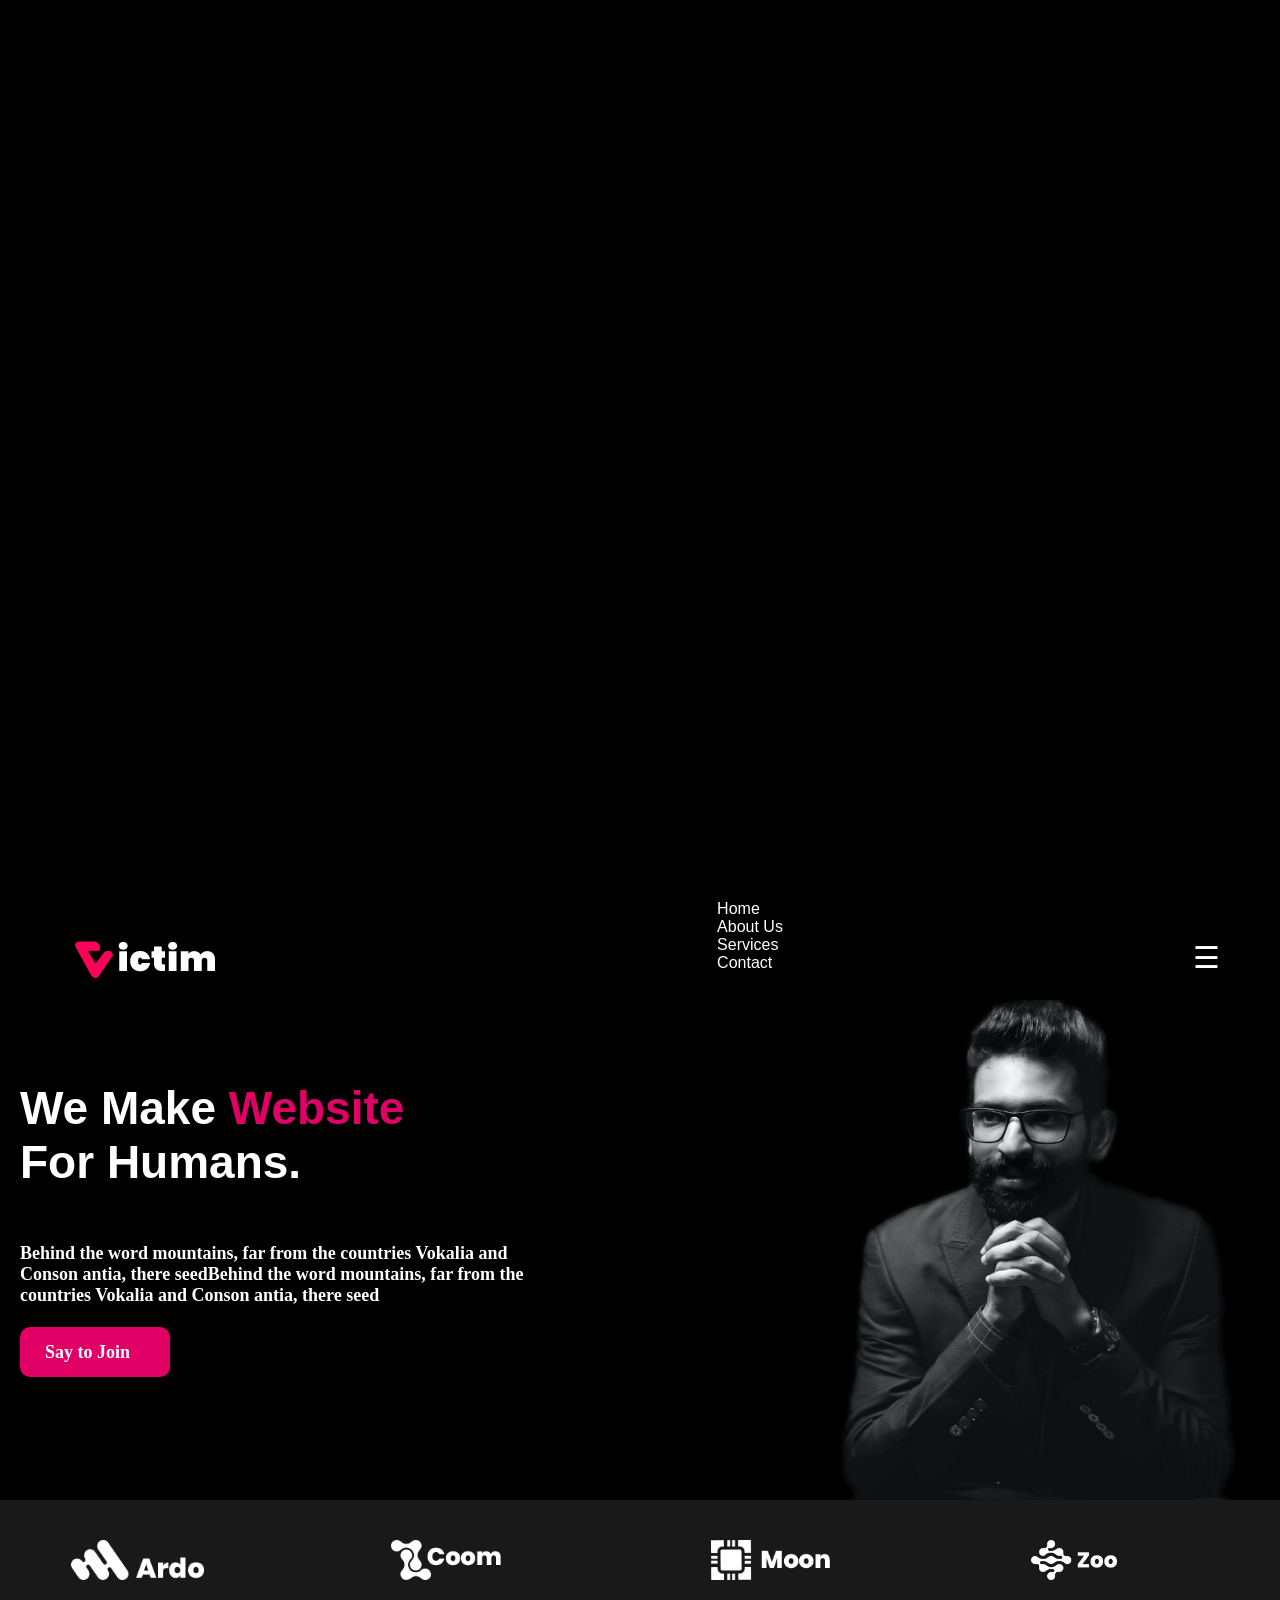
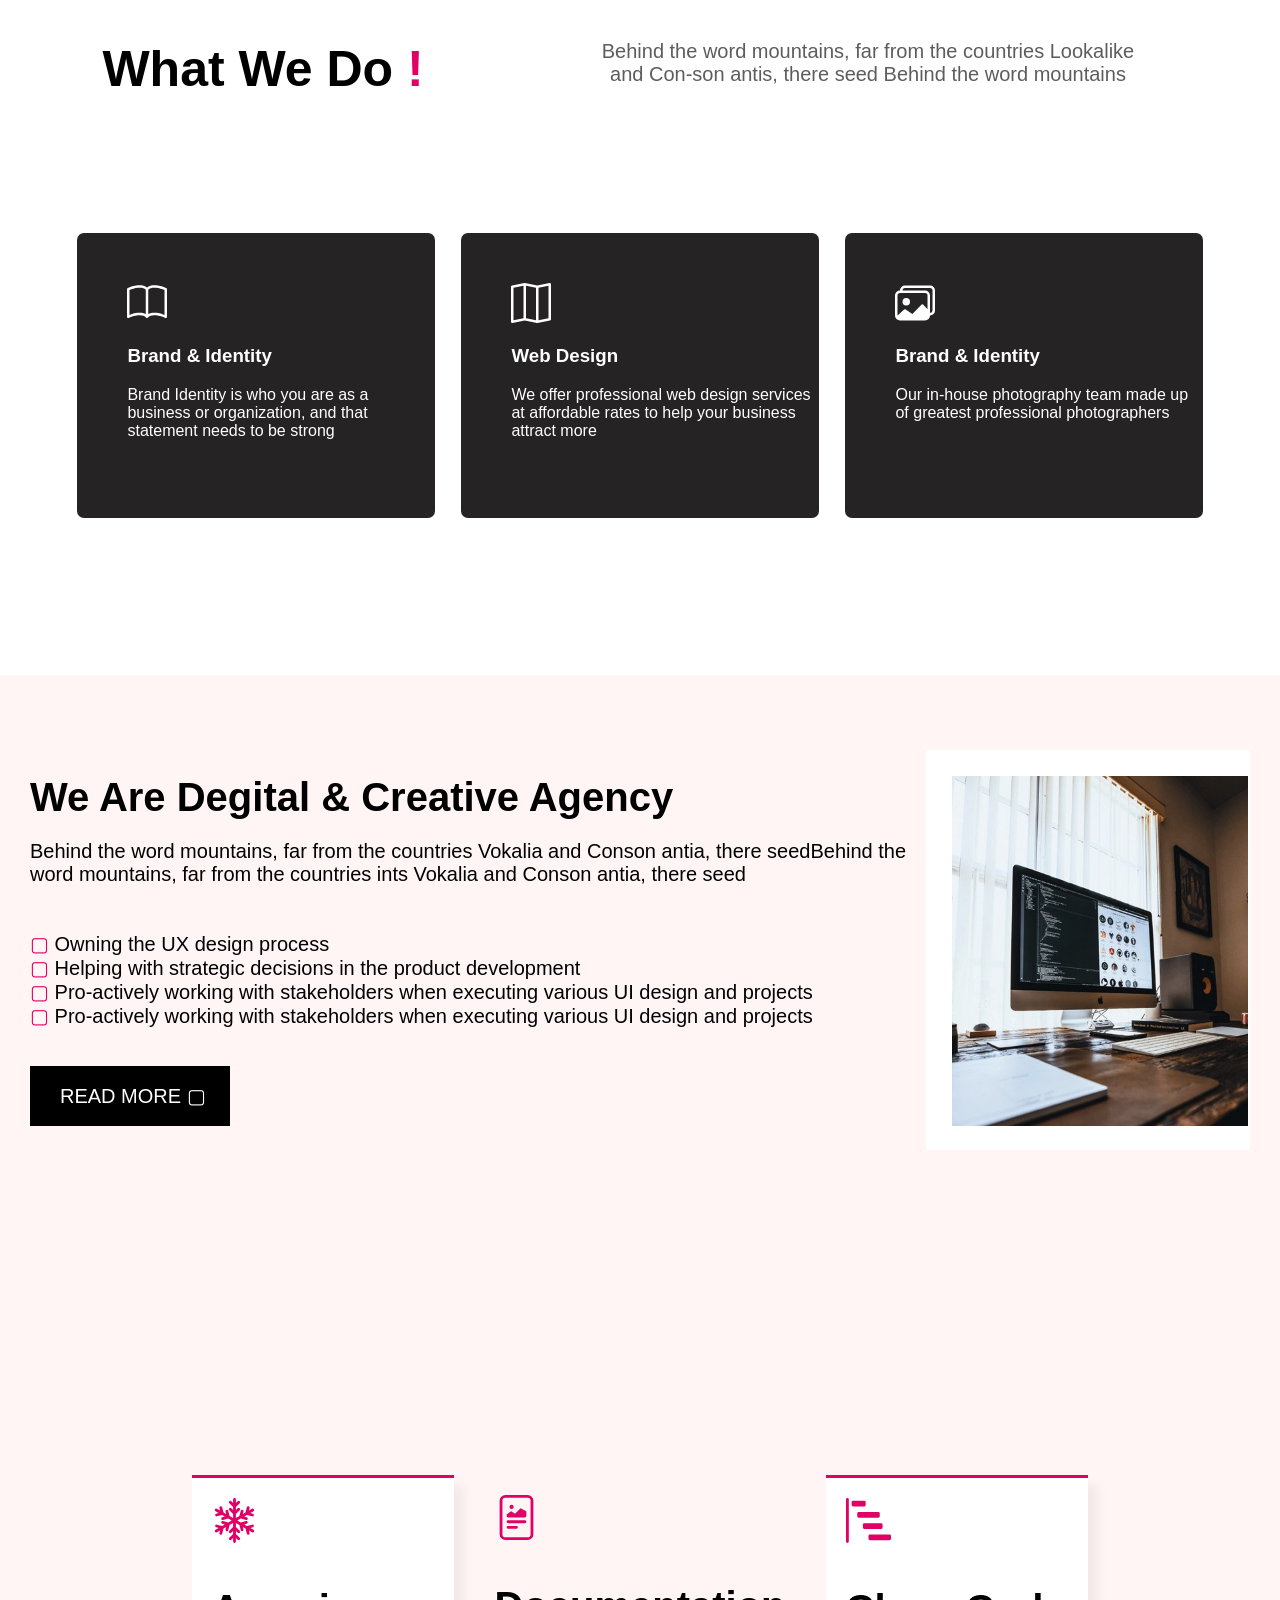
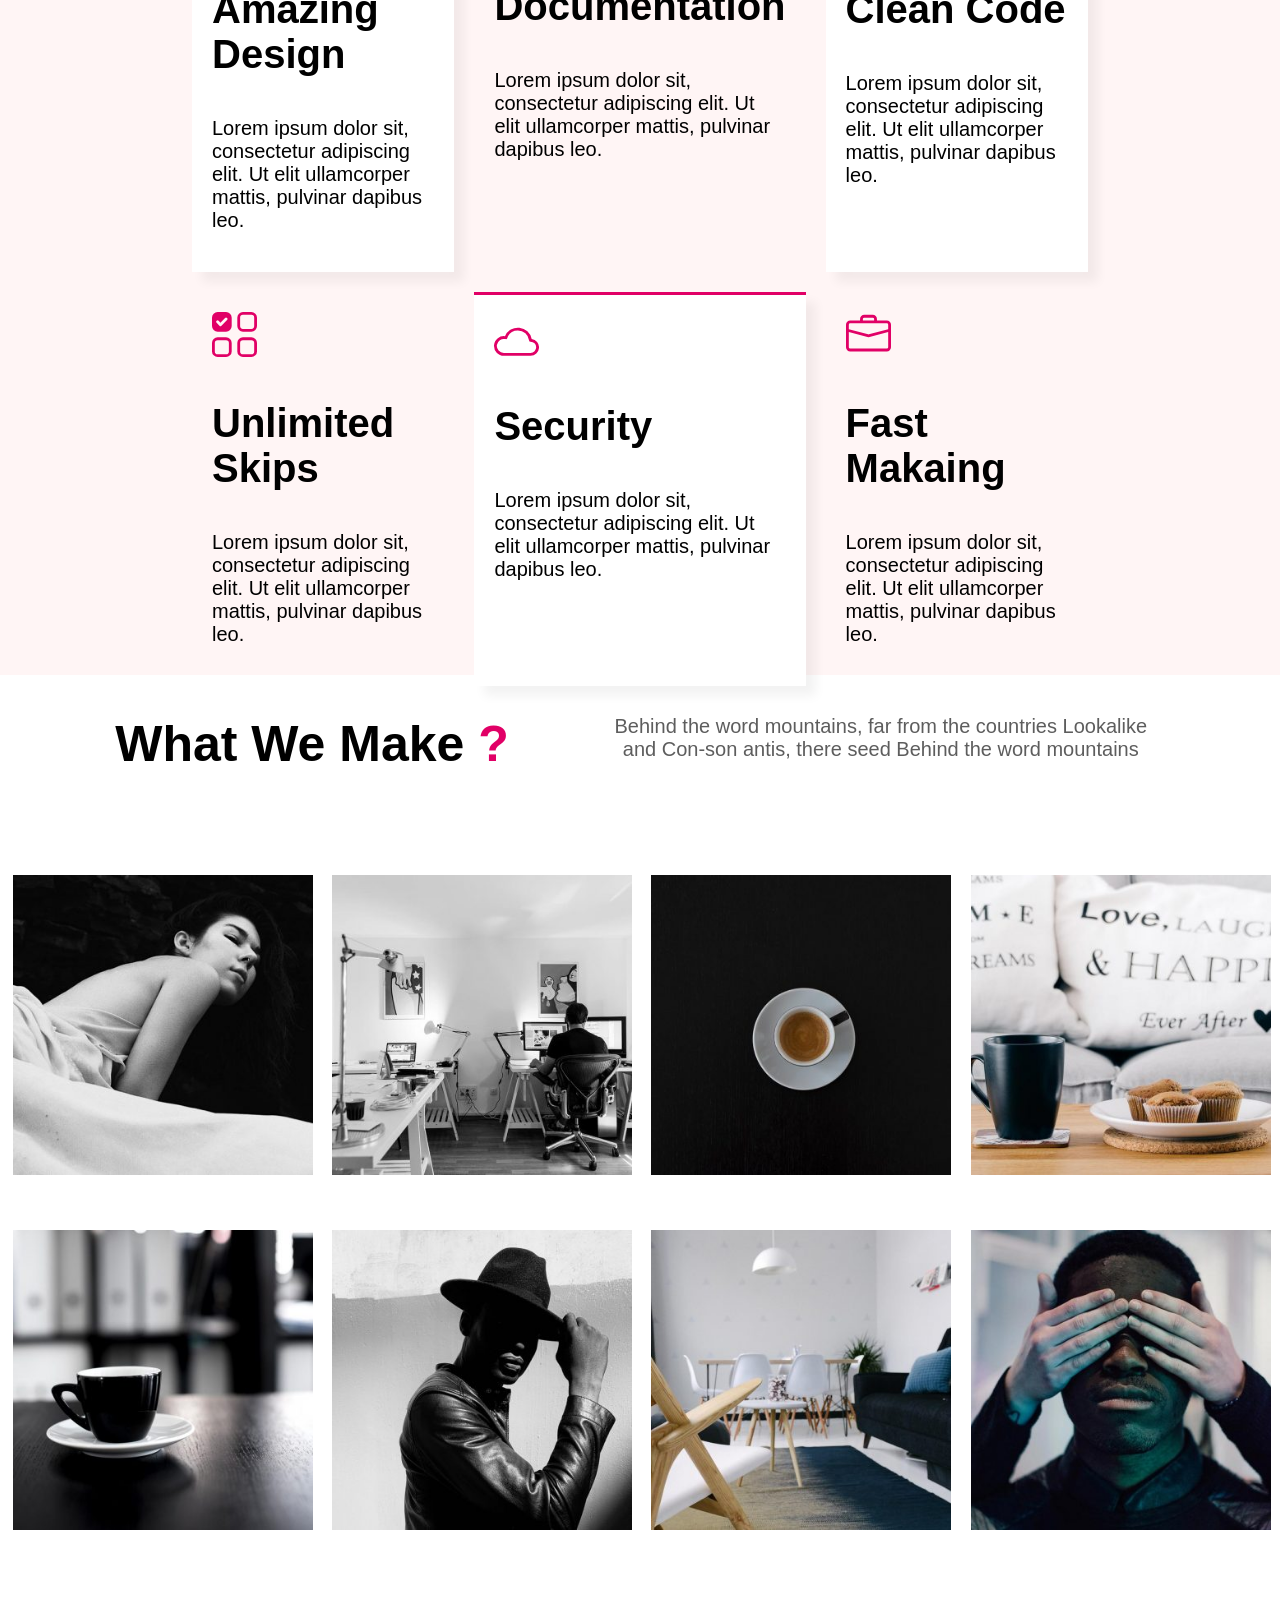
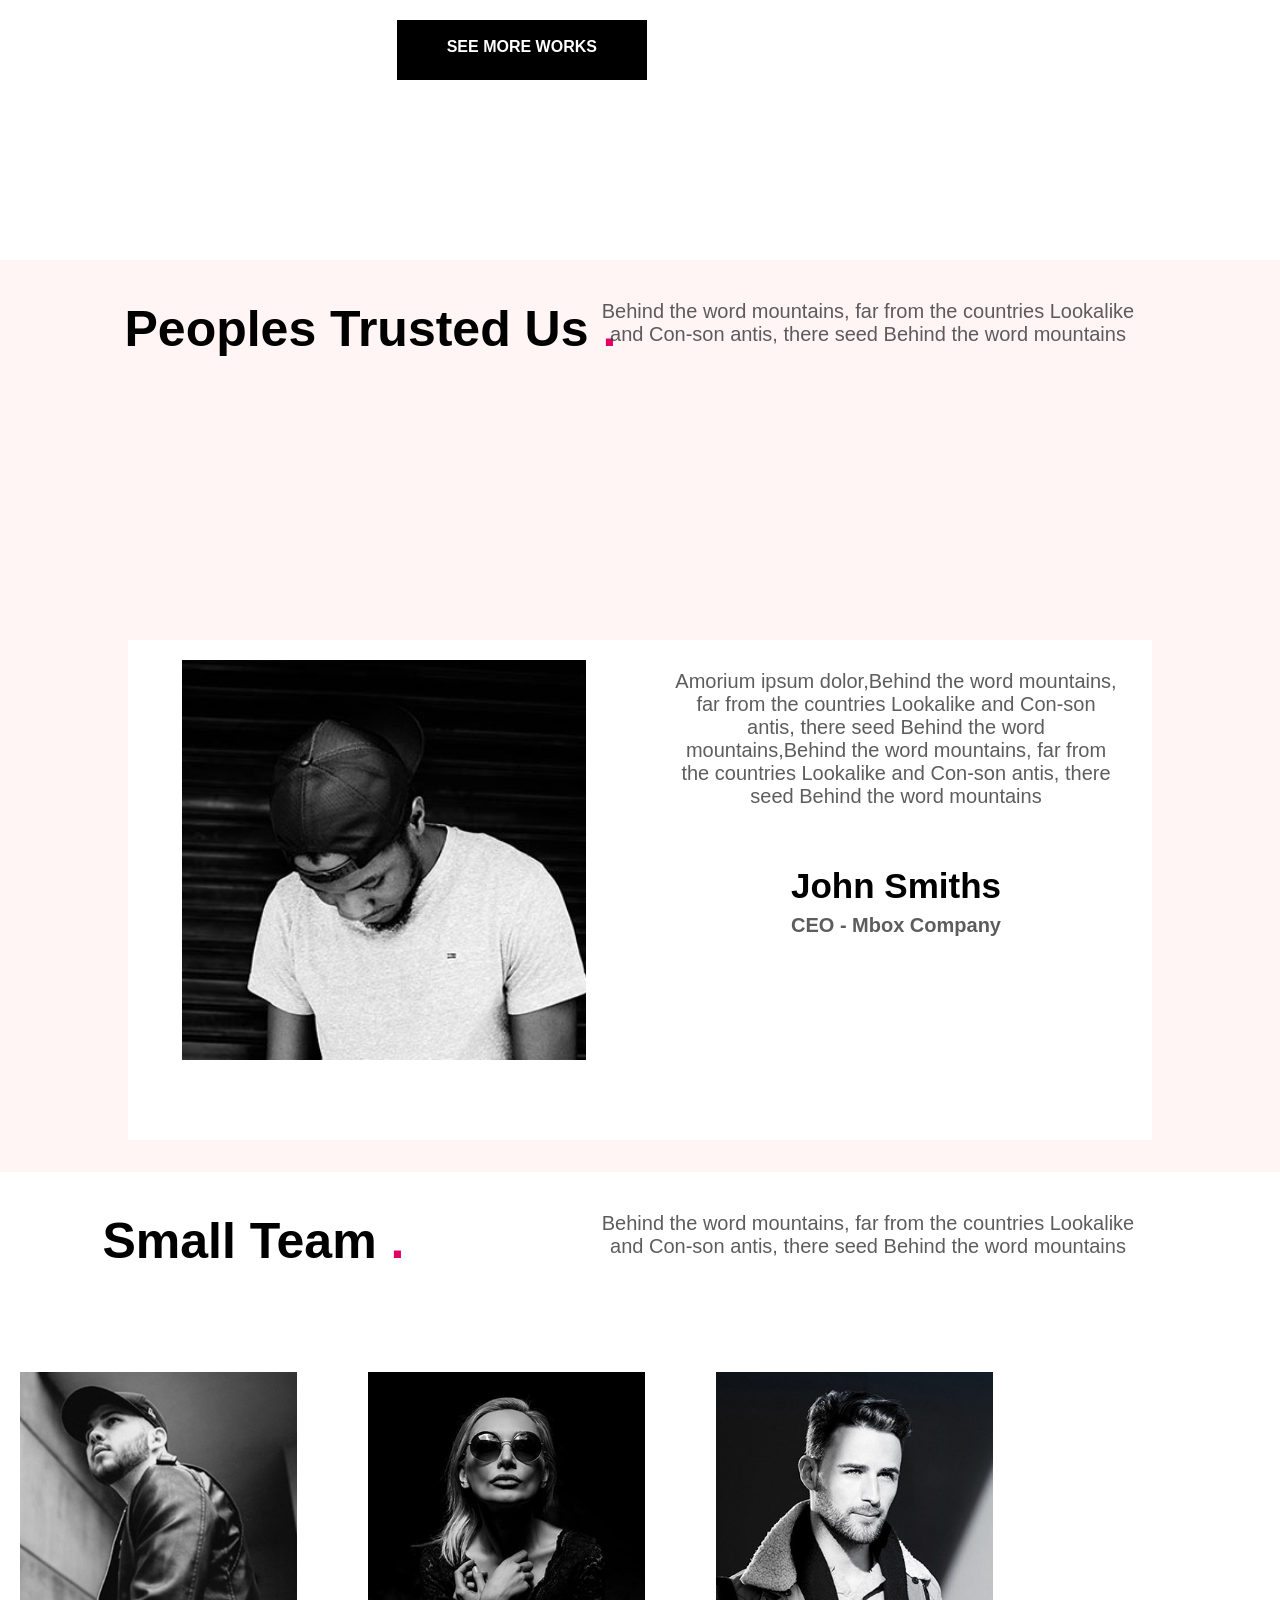
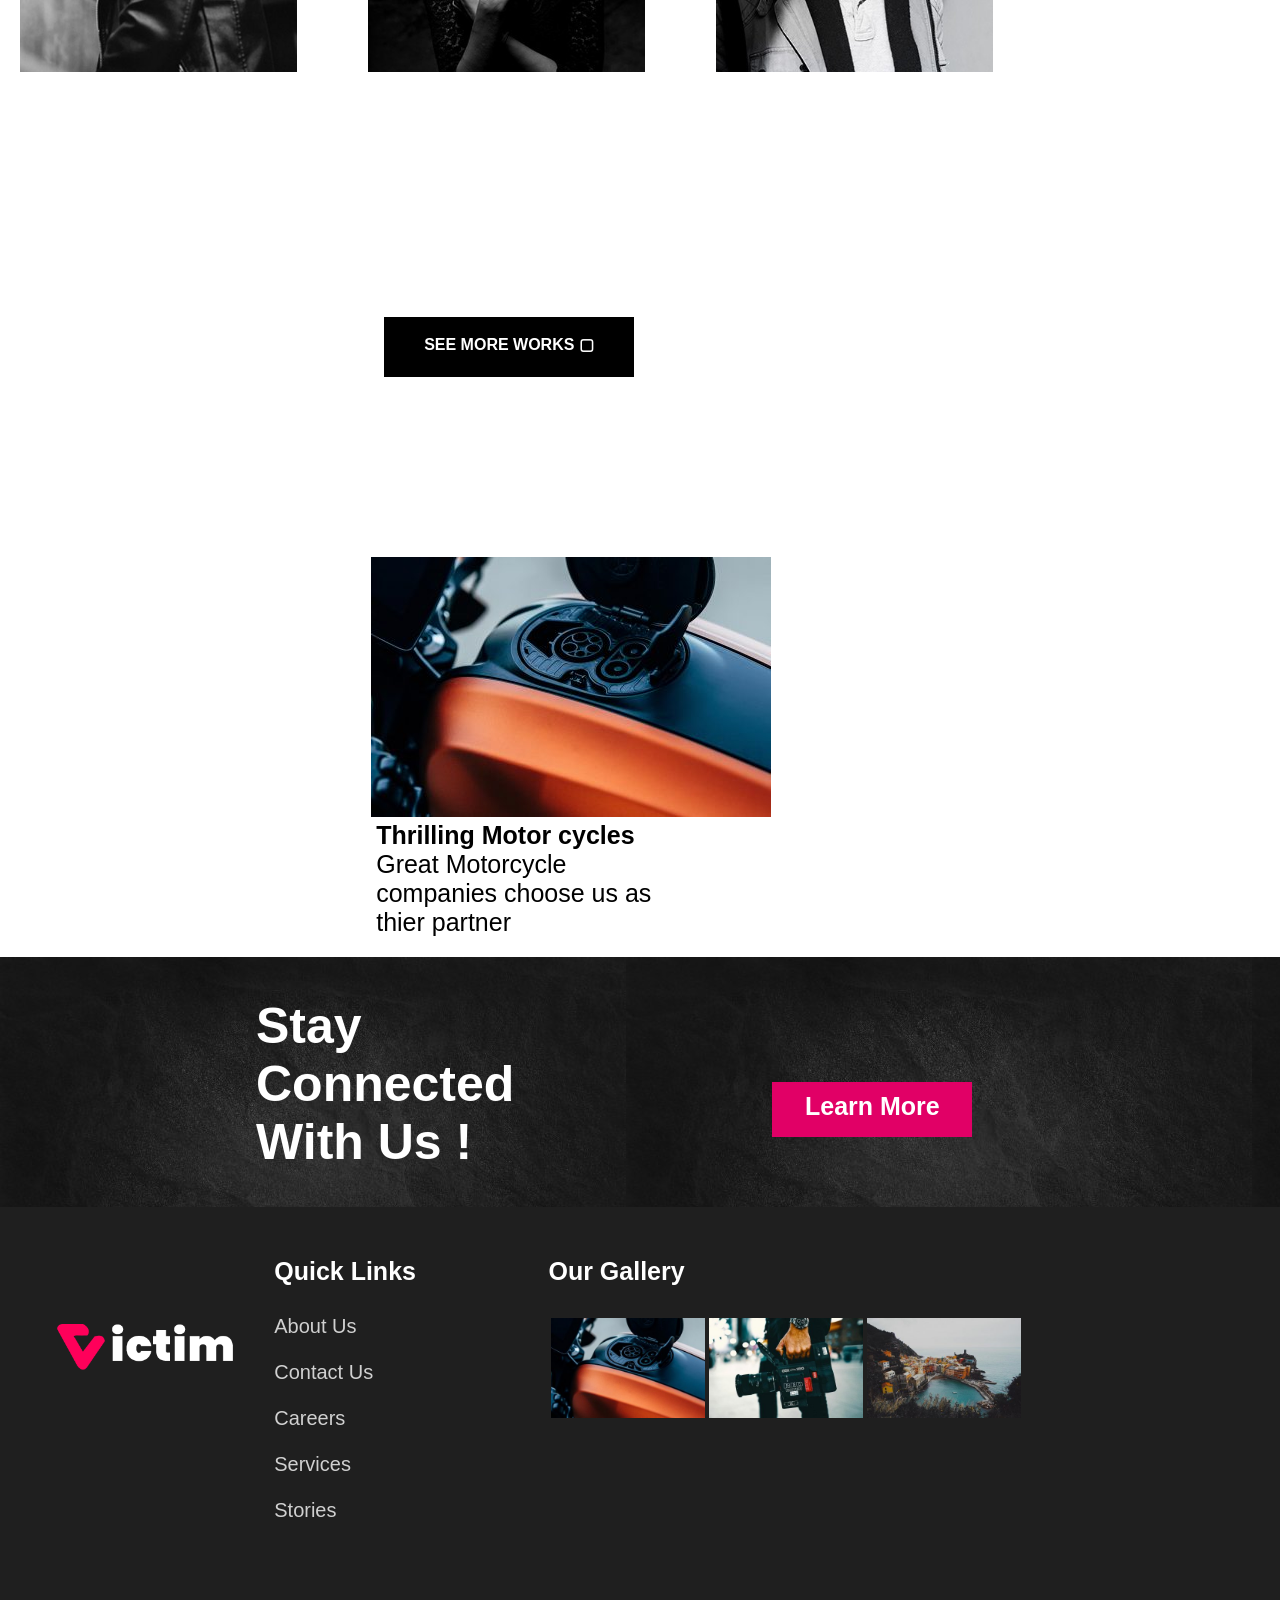
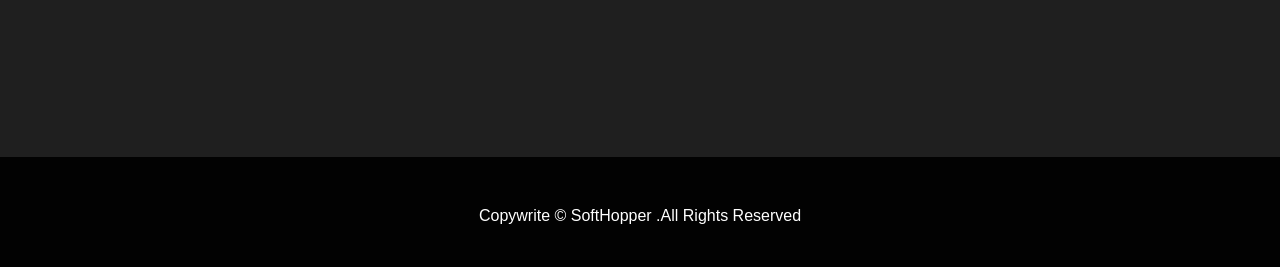
==== commit 035d0a22: "Update main.html" ====
--- a/exp-2/main.html
+++ b/exp-2/main.html
@@ -5,13 +5,23 @@
 <meta name="viewport" content="width=device-width, initial-scale=1">
 
 <link rel="stylesheet" href="01.css">
+<link rel="stylesheet" href="https://unpkg.com/aos@next/dist/aos.css" />
+
 </head>
-<body>
+<body  onload="myFunction()" style="margin:0;">
+
+
+    <div id="loader" style="background-color: black; width: 100%; height: 100vh; overflow: hidden;">
+        <div id="loader_mini1"><div class="animation_2"></div></div>
+      </div>
+
+
 <!-- slide bar starting -->
+
 <div id="mySidenav" class="sidenav">
   
     <a href="javascript:void(0)" class="closebtn" onclick="closeNav()">&times;</a>
-    <a href="#">About</a>
+    <a href="#">About Us</a>
     <a href="#">Services</a>
     <a href="#">Clients</a>
     <a href="#">Contact</a>
@@ -20,18 +30,26 @@
 </div>
 </div>
 <!-- slidebar ending -->
+<div id="myDiv" class="mme">
 <!-- top bar starting -->
 <div class="grid-layout-1">
-  <div class="g11"><p class="t1"><img src="Victim-Logo.png" alt="" height="40px"></p>
+  <div class="g11"><p class="t1"><img src="Victim-Logo.png" alt="" height="40px" ></p>
   </div>
-  <div class="g12"><span style="font-size:30px;cursor:pointer; align-items: right; position: absolute; right: 0;   padding: 40px 8px 50px 32px; padding-right: 60px;" onclick="openNav()">&#9776;</span>
+  <div class="g12"><span style="font-size:30px;cursor:pointer; align-items: right; position: absolute; right: 0;   padding: 40px 8px 50px 32px; padding-right: 60px;" onclick="openNav()" id="openbutton">&#9776;</span>
+<div class="fg">
+    <div class="fg1">Home</div>
+    <div class="fg2">About Us</div>
+    <div class="fg3">Services</div>
+    <div class="fg4">Contact</div>
+</div>
+
   </div>
 </div>
 <!-- top bar ending -->
 <!-- main starting -->
 <div class="grid-layout-2" ><img src="men in black.png" alt="" height="500px" style="position: absolute; right: 0; overflow-x: hidden;">
   <div class="g21"> <h1>We Make
-    <span style="color: rgb(225, 0, 102);"><div class="animation"> Website</div></span>
+    <span style="color: rgb(225, 0, 102);" class="line"><span class="animation"> Website</span><div class="cursor"></div></span>
      
      For Humans. <br><br><div class="t2">
     Behind the word mountains, far from the countries Vokalia and<br>Conson antia, there seedBehind the word mountains, far from the <br>countries Vokalia and Conson antia, there seed
@@ -69,7 +87,7 @@
 
 </div>
 <div class="grid-layout-5">
-    <div class="gp1"><div class="g51s">
+    <div class="gp1" data-aos="fade-up"><div class="g51s">
         <svg xmlns="http://www.w3.org/2000/svg" width="40" height="40" fill="currentColor" class="bi bi-book"
             viewBox="0 0 16 16" style="color: rgb(255, 255, 255);">
             <path
@@ -80,14 +98,14 @@
     </div>
     </div>
     
-    <div class="gp2"><div class="g51s">
+    <div class="gp2" data-aos="fade-up"><div class="g51s">
         <svg xmlns="http://www.w3.org/2000/svg" width="40" height="40" fill="currentColor" class="bi bi-map" viewBox="0 0 16 16">
             <path fill-rule="evenodd" d="M15.817.113A.5.5 0 0 1 16 .5v14a.5.5 0 0 1-.402.49l-5 1a.502.502 0 0 1-.196 0L5.5 15.01l-4.902.98A.5.5 0 0 1 0 15.5v-14a.5.5 0 0 1 .402-.49l5-1a.5.5 0 0 1 .196 0L10.5.99l4.902-.98a.5.5 0 0 1 .415.103zM10 1.91l-4-.8v12.98l4 .8V1.91zm1 12.98 4-.8V1.11l-4 .8v12.98zm-6-.8V1.11l-4 .8v12.98l4-.8z"/>
           </svg><br>
     <h3>Web Design</h3>
     <p>We offer professional web design services at affordable rates to help your business <br> attract more</p>
     </div></div>
-    <div class="gp3"><div class="g51s">
+    <div class="gp3" data-aos="fade-up"><div class="g51s">
         <svg xmlns="http://www.w3.org/2000/svg" width="40" height="40" fill="currentColor" class="bi bi-images" viewBox="0 0 16 16">
             <path d="M4.502 9a1.5 1.5 0 1 0 0-3 1.5 1.5 0 0 0 0 3z"/>
             <path d="M14.002 13a2 2 0 0 1-2 2h-10a2 2 0 0 1-2-2V5A2 2 0 0 1 2 3a2 2 0 0 1 2-2h10a2 2 0 0 1 2 2v8a2 2 0 0 1-1.998 2zM14 2H4a1 1 0 0 0-1 1h9.002a2 2 0 0 1 2 2v7A1 1 0 0 0 15 11V3a1 1 0 0 0-1-1zM2.002 4a1 1 0 0 0-1 1v8l2.646-2.354a.5.5 0 0 1 .63-.062l2.66 1.773 3.71-3.71a.5.5 0 0 1 .577-.094l1.777 1.947V5a1 1 0 0 0-1-1h-10z"/>
@@ -123,7 +141,7 @@
 </div>
 </div>
 <div class="mns1">
-<div class="mn11">
+<div class="mn11" data-aos="fade-up">
 <div style="height: 3px; background-color: rgb(225, 0, 102);"></div>
 <div style="padding: 20px; "><svg xmlns="http://www.w3.org/2000/svg" width="45" height="45" fill="currentColor" class="bi bi-snow2"
       viewBox="0 0 16 16" style="color:rgb(225, 0, 102);">
@@ -134,7 +152,7 @@
 <p style="font-size: 20px;">Lorem ipsum dolor sit, consectetur adipiscing elit. Ut elit ullamcorper mattis, pulvinar dapibus leo.</p>
 </div>
 </div>
-<div class="mn12">
+<div class="mn12" data-aos="fade-up">
 <div style="padding: 20px; "><svg xmlns="http://www.w3.org/2000/svg" width="45" height="45" fill="currentColor" class="bi bi-file-richtext" viewBox="0 0 16 16" style="color:rgb(225, 0, 102);">
   <path d="M7 4.25a.75.75 0 1 1-1.5 0 .75.75 0 0 1 1.5 0zm-.861 1.542 1.33.886 1.854-1.855a.25.25 0 0 1 .289-.047l1.888.974V7.5a.5.5 0 0 1-.5.5H5a.5.5 0 0 1-.5-.5V7s1.54-1.274 1.639-1.208zM5 9a.5.5 0 0 0 0 1h6a.5.5 0 0 0 0-1H5zm0 2a.5.5 0 0 0 0 1h3a.5.5 0 0 0 0-1H5z"/>
   <path d="M2 2a2 2 0 0 1 2-2h8a2 2 0 0 1 2 2v12a2 2 0 0 1-2 2H4a2 2 0 0 1-2-2V2zm10-1H4a1 1 0 0 0-1 1v12a1 1 0 0 0 1 1h8a1 1 0 0 0 1-1V2a1 1 0 0 0-1-1z"/>
@@ -144,7 +162,7 @@
 </div>
 </div>
 
-<div class="mn13">
+<div class="mn13" data-aos="fade-up">
 <div style="height: 3px; background-color: rgb(225, 0, 102);"></div>
 <div style="padding: 20px; "><svg xmlns="http://www.w3.org/2000/svg" width="45" height="45" fill="currentColor" class="bi bi-bar-chart-steps" viewBox="0 0 16 16" style="color:rgb(225, 0, 102);">
   <path d="M.5 0a.5.5 0 0 1 .5.5v15a.5.5 0 0 1-1 0V.5A.5.5 0 0 1 .5 0zM2 1.5a.5.5 0 0 1 .5-.5h4a.5.5 0 0 1 .5.5v1a.5.5 0 0 1-.5.5h-4a.5.5 0 0 1-.5-.5v-1zm2 4a.5.5 0 0 1 .5-.5h7a.5.5 0 0 1 .5.5v1a.5.5 0 0 1-.5.5h-7a.5.5 0 0 1-.5-.5v-1zm2 4a.5.5 0 0 1 .5-.5h6a.5.5 0 0 1 .5.5v1a.5.5 0 0 1-.5.5h-6a.5.5 0 0 1-.5-.5v-1zm2 4a.5.5 0 0 1 .5-.5h7a.5.5 0 0 1 .5.5v1a.5.5 0 0 1-.5.5h-7a.5.5 0 0 1-.5-.5v-1z"/>
@@ -154,7 +172,7 @@
 </div>
 </div>
 
-<div class="mn14">
+<div class="mn14" data-aos="fade-up">
 <div style="padding: 20px; "><svg xmlns="http://www.w3.org/2000/svg" width="45" height="45" fill="currentColor" class="bi bi-ui-checks-grid" viewBox="0 0 16 16" style="color:rgb(225, 0, 102);">
 <path d="M2 10h3a1 1 0 0 1 1 1v3a1 1 0 0 1-1 1H2a1 1 0 0 1-1-1v-3a1 1 0 0 1 1-1zm9-9h3a1 1 0 0 1 1 1v3a1 1 0 0 1-1 1h-3a1 1 0 0 1-1-1V2a1 1 0 0 1 1-1zm0 9a1 1 0 0 0-1 1v3a1 1 0 0 0 1 1h3a1 1 0 0 0 1-1v-3a1 1 0 0 0-1-1h-3zm0-10a2 2 0 0 0-2 2v3a2 2 0 0 0 2 2h3a2 2 0 0 0 2-2V2a2 2 0 0 0-2-2h-3zM2 9a2 2 0 0 0-2 2v3a2 2 0 0 0 2 2h3a2 2 0 0 0 2-2v-3a2 2 0 0 0-2-2H2zm7 2a2 2 0 0 1 2-2h3a2 2 0 0 1 2 2v3a2 2 0 0 1-2 2h-3a2 2 0 0 1-2-2v-3zM0 2a2 2 0 0 1 2-2h3a2 2 0 0 1 2 2v3a2 2 0 0 1-2 2H2a2 2 0 0 1-2-2V2zm5.354.854a.5.5 0 1 0-.708-.708L3 3.793l-.646-.647a.5.5 0 1 0-.708.708l1 1a.5.5 0 0 0 .708 0l2-2z"/>
 </svg>
@@ -163,7 +181,7 @@
 </div>
 </div>
 
-<div class="mn15">
+<div class="mn15" data-aos="fade-up">
 <div style="height: 3px; background-color: rgb(225, 0, 102);"></div>
 <div style="padding: 20px; "><svg xmlns="http://www.w3.org/2000/svg" width="45" height="45" fill="currentColor" class="bi bi-cloudy" viewBox="0 0 16 16" style="color:rgb(225, 0, 102);">
   <path d="M13.405 8.527a5.001 5.001 0 0 0-9.499-1.004A3.5 3.5 0 1 0 3.5 14.5H13a3 3 0 0 0 .405-5.973zM8.5 5.5a4 4 0 0 1 3.976 3.555.5.5 0 0 0 .5.445H13a2 2 0 0 1-.001 4H3.5a2.5 2.5 0 1 1 .605-4.926.5.5 0 0 0 .596-.329A4.002 4.002 0 0 1 8.5 5.5z"/>
@@ -173,7 +191,7 @@
 </div>
 </div>
 
-<div class="mn16">
+<div class="mn16" data-aos="fade-up">
 <div style="padding: 20px; "><svg xmlns="http://www.w3.org/2000/svg" width="45" height="45" fill="currentColor" class="bi bi-briefcase" viewBox="0 0 16 16" style="color:rgb(225, 0, 102);">
 <path d="M6.5 1A1.5 1.5 0 0 0 5 2.5V3H1.5A1.5 1.5 0 0 0 0 4.5v8A1.5 1.5 0 0 0 1.5 14h13a1.5 1.5 0 0 0 1.5-1.5v-8A1.5 1.5 0 0 0 14.5 3H11v-.5A1.5 1.5 0 0 0 9.5 1h-3zm0 1h3a.5.5 0 0 1 .5.5V3H6v-.5a.5.5 0 0 1 .5-.5zm1.886 6.914L15 7.151V12.5a.5.5 0 0 1-.5.5h-13a.5.5 0 0 1-.5-.5V7.15l6.614 1.764a1.5 1.5 0 0 0 .772 0zM1.5 4h13a.5.5 0 0 1 .5.5v1.616L8.129 7.948a.5.5 0 0 1-.258 0L1 6.116V4.5a.5.5 0 0 1 .5-.5z"/>
 </svg>
@@ -197,7 +215,7 @@
     </div>
 
     <div class="grid-layout-6">
-        <div class="g61" onmouseover="E1()" onmouseout="D1()">
+        <div class="g61" onmouseover="E1()" onmouseout="D1()" data-aos="fade-up">
             <img src="g1.jpg" class="hp1">
             <div class="im11">
                 <div style="position: absolute; bottom: 0; padding: 30px; visibility: hidden; color: white;"
@@ -207,7 +225,7 @@
                 </div>
             </div>
         </div>
-        <div class="g62" onmouseover="E2()" onmouseout="D2()">
+        <div class="g62" onmouseover="E2()" onmouseout="D2()" data-aos="fade-up">
             <img src="g2.jpg" class="hp1">
             <div class="im12">
                 <div style="position: absolute; bottom: 0; padding: 30px; visibility: hidden; color: white;"
@@ -217,7 +235,7 @@
                 </div>
             </div>
         </div>
-        <div class="g63" onmouseover="E3()" onmouseout="D3()">
+        <div class="g63" onmouseover="E3()" onmouseout="D3()" data-aos="fade-up">
             <img src="g3.jpg" class="hp1">
             <div class="im13">
                 <div style="position: absolute; bottom: 0; padding: 30px; visibility: hidden; color: white;"
@@ -227,7 +245,7 @@
                 </div>
             </div>
         </div>
-        <div class="g64" onmouseover="E4()" onmouseout="D4()">
+        <div class="g64" onmouseover="E4()" onmouseout="D4()" data-aos="fade-up">
             <img src="g4.jpg" class="hp1">
             <div class="im14">
                 <div style="position: absolute; bottom: 0; padding: 30px; visibility: hidden; color: white;"
@@ -237,7 +255,7 @@
                 </div>
             </div>
         </div>
-        <div class="g65" onmouseover="E5()" onmouseout="D5()">
+        <div class="g65" onmouseover="E5()" onmouseout="D5()" data-aos="fade-up">
             <img src="g5.jpg" class="hp1">
             <div class="im15">
                 <div style="position: absolute; bottom: 0; padding: 30px; visibility: hidden; color: white;"
@@ -247,7 +265,7 @@
                 </div>
             </div>
         </div>
-        <div class="g66" onmouseover="E6()" onmouseout="D6()">
+        <div class="g66" onmouseover="E6()" onmouseout="D6()" data-aos="fade-up">
             <img src="g6.jpg" class="hp1">
             <div class="im16">
                 <div style="position: absolute; bottom: 0; padding: 30px; visibility: hidden; color: white;"
@@ -257,7 +275,7 @@
                 </div>
             </div>
         </div>
-        <div class="g67" onmouseover="E7()" onmouseout="D7()">
+        <div class="g67" onmouseover="E7()" onmouseout="D7()" data-aos="fade-up">
             <img src="g7.jpg" class="hp1">
             <div class="im17">
                 <div style="position: absolute; bottom: 0; padding: 30px; visibility: hidden; color: white;"
@@ -267,7 +285,7 @@
                 </div>
             </div>
         </div>          
-        <div class="g68" onmouseover="E8()" onmouseout="D8()">
+        <div class="g68" onmouseover="E8()" onmouseout="D8()" data-aos="fade-up">
             <img src="g8.jpg" class="hp1">
             <div class="im18">
                 <div style="position: absolute; bottom: 0; padding: 30px; visibility: hidden; color: white;"
@@ -281,7 +299,8 @@
     <div  class="box2"><br>
         <span style="font: size 25px;"><b>SEE MORE WORKS</b></span>
     </div>        </div>
-</div>
+</div><div id="myDiv" class="mme">
+
 <div class="MainofPart5">
     <div class="grid-layout-4">
         <div class="g41">
@@ -364,6 +383,7 @@
 <span style="font: size 25px;"><b>SEE MORE WORKS &#9634;</b></span>
 </div>
 </div>
+<div id="Now">
 <div class="slider">
     <div class="flex-layout">
         <div class="f1">
@@ -388,7 +408,6 @@
                 </div>
         </div> </div> </div>
         <!-- <div class="f4"></div>
-
             <div class="f5"></div> -->
 
             <diV class="grid-layout-8" style="background-image: url(b4.jpg);">
@@ -423,7 +442,7 @@
    <div class="copywrite">
    Copywrite &#169; SoftHopper .All Rights Reserved
    </div>
-
+</div></div>
 <script>
      function s1() {
             document.getElementById("p1").style.visibility = "visible";
@@ -498,8 +517,28 @@
 function closeNav() {
   document.getElementById("mySidenav").style.width = "0";
 }
-
+var myVar;
+
+function myFunction() {
+  myVar = setTimeout(showPage, 3000);
+}
+
+function showPage() {
+  document.getElementById("loader").style.display = "none";
+  document.getElementById("myDiv").style.display = "block";
+  document.getElementById("Now").style.display = "block";
+
+//   document.getElementById("myDiv").style.visibility = "visible";
+
+}
 </script>
-   
+<script src="https://unpkg.com/aos@next/dist/aos.js"></script>
+<script>
+  AOS.init();
+</script>
+
 </body>
-</html> +</html> 
+
+
+
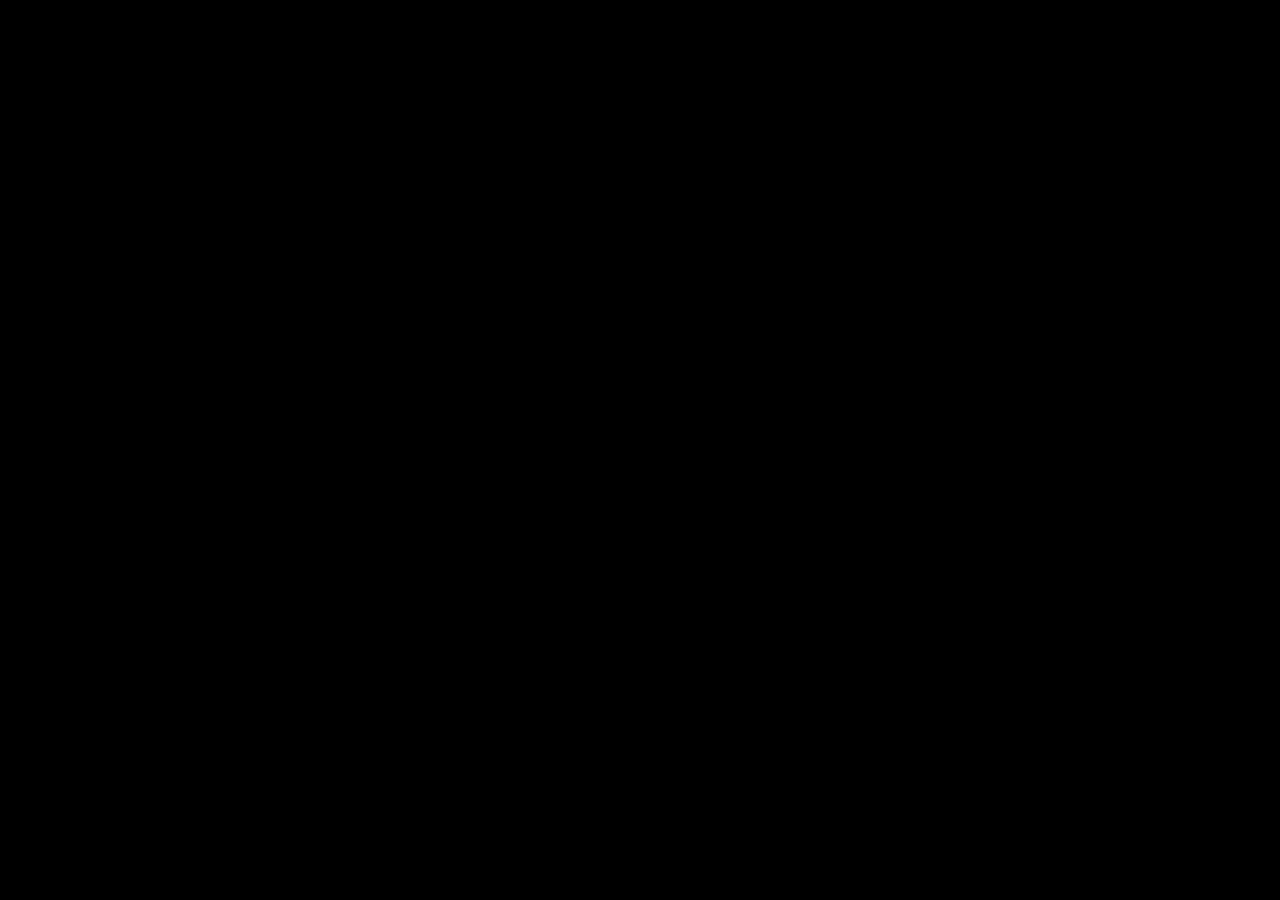
==== commit 78a3faf0: "Update main.html" ====
--- a/exp-2/main.html
+++ b/exp-2/main.html
@@ -5,7 +5,7 @@
 <meta name="viewport" content="width=device-width, initial-scale=1">
 
 <link rel="stylesheet" href="01.css">
-<link rel="stylesheet" href="https://unpkg.com/aos@next/dist/aos.css" />
+<link rel="stylesheet" href="aos.css" />
 
 </head>
 <body  onload="myFunction()" style="margin:0;">
@@ -532,7 +532,7 @@
 
 }
 </script>
-<script src="https://unpkg.com/aos@next/dist/aos.js"></script>
+<script src="aos.js"></script>
 <script>
   AOS.init();
 </script>
--- a/exp-2/main.css
+++ b/exp-2/main.css
@@ -2,8 +2,75 @@
     font-family: "Lato", sans-serif;
     margin: 0%;
     overflow-x: hidden;
-  }
-
+
+  }
+  .cursor{
+    height: 46px;
+    width: 3px;
+    background-color: rgb(225, 0, 102);
+  
+    animation: cursor .5s infinite;
+  }
+  @keyframes cursor {
+    from{
+      background-color: rgb(0, 0, 0);
+    }
+    to{
+      background-color: rgb(225, 0, 102);
+    }
+  }
+  .line{
+    display: flex;
+  }
+  #myDiv {
+  display: none;
+  width: 100%;
+  height: 100%;
+  overflow: hidden;
+}
+#Now{
+   display: none;
+}
+#loader_mini1 {
+  position: absolute;
+  left: 50%;
+  top: 50%;
+  z-index: 1;
+  width: 120px;
+  height: 120px;
+  margin: -100px 0 0 -100px;
+}
+.animation_2{
+  position: absolute;
+  left: 50%;
+  top: 50%;
+  z-index: 1;
+
+
+  background-color: rgb(225, 0, 102);
+  border-radius: 50%;
+  animation: spin 1.5s  infinite;
+}
+
+
+
+@keyframes spin {
+  0% { opacity: 1; width: 0; height: 0; margin: 60px; }
+  100% { opacity: .1;  width: 120px; height: 120px; margin: 0px; }
+}
+
+/* div{
+  position: relative;
+  -webkit-animation-name: animatebottom;
+  -webkit-animation-duration: 1s;
+  animation-name: animatebottom;
+  animation-duration: 1s
+}
+
+@keyframes animatebottom { 
+  from{ bottom:-100px; opacity:0 } 
+  to{ bottom:0; opacity:1 }
+} */
   
   .sidenav {
     height: 100%;
@@ -43,6 +110,24 @@
     .sidenav {padding-top: 15px;}
     .sidenav a {font-size: 18px;}
   }
+  .fg{
+    display: none;
+    font-size: 25px;
+    font-weight: 700;
+  }
+  .fg2{
+    padding: 2rem;
+  }
+  .fg3{
+    padding: 2rem;
+  }
+  .fg4{
+    padding: 2rem;
+  }
+  .fg1{
+    padding: 2rem;
+  }
+  .fg1:hover{color: rgb(225, 0, 102);}  .fg2:hover{color: rgb(225, 0, 102);}  .fg3:hover{color: rgb(225, 0, 102);}  .fg4:hover{color: rgb(225, 0, 102);}
   .g11{
     height: 100%;
     width: 100%;
@@ -175,7 +260,6 @@
 width: 100%;
 height: 500px;
 
-
  display: grid;
 grid-template-columns: 1fr;
 grid-template-rows: 1fr, 1fr, 1fr, 1fr;;
@@ -216,9 +300,9 @@
   "g41"
   "g42";
   
-  justify-items: center;
+  /* justify-items: center;
   align-items: center; 
-  
+   */
   } 
 
   .t4{
@@ -227,6 +311,7 @@
     font-weight: 700;
     padding-left: 10vw;
     padding-right: 10vw;
+    text-align: center;
   }
   .sub{
     max-width: 80vw;
@@ -238,19 +323,20 @@
 
 .animation{
   animation-name: website;
-  animation-duration: 10s;
+  animation-duration: 8s;
   /* animation-timing-function: ease-in-out; */
   animation-fill-mode: forwards;
   animation-iteration-count: infinite;
   position: sticky;
-  width: 200px;
+  max-width: 175px;
   overflow: hidden;
+  animation-play-state: running;
 }
 
 @keyframes website {
   0%{width:0%;}
-  50%{width:50%;}
-  100%{width:100%;}
+  70%{width:100%;}
+  100%{width:0%;}
   
 }
 
@@ -260,6 +346,9 @@
 
 
 @media only screen and (min-width: 1090px) {
+  #openbutton{
+    display: none;
+  }
   .g31{
     height: 100%;
     width: 100%;
@@ -633,6 +722,9 @@
 
 
 @media only screen and (min-width: 1090px) {
+  .fg{
+    display: flex;
+  }
     .mn1{
         height: 100%;
         width: 100%;
@@ -861,6 +953,7 @@
     
     justify-items: center;
     align-items: center; 
+    transition: grid-template-areas;
     
     } 
 
@@ -1810,4 +1903,17 @@
         
          padding-top: 50px;
     }
-    }+            
+    .grid-layout-l{
+        width: 80%;
+        height: 500px;
+         display: grid;
+         grid-template-columns: 1fr 1fr 1fr;
+         grid-template-rows: 1fr;
+         grid-template-areas:
+         "l1 l2 l3";
+         background-color: rgba(0, 0, 0, 0);
+        
+         padding-top: 50px;
+    }
+    }
